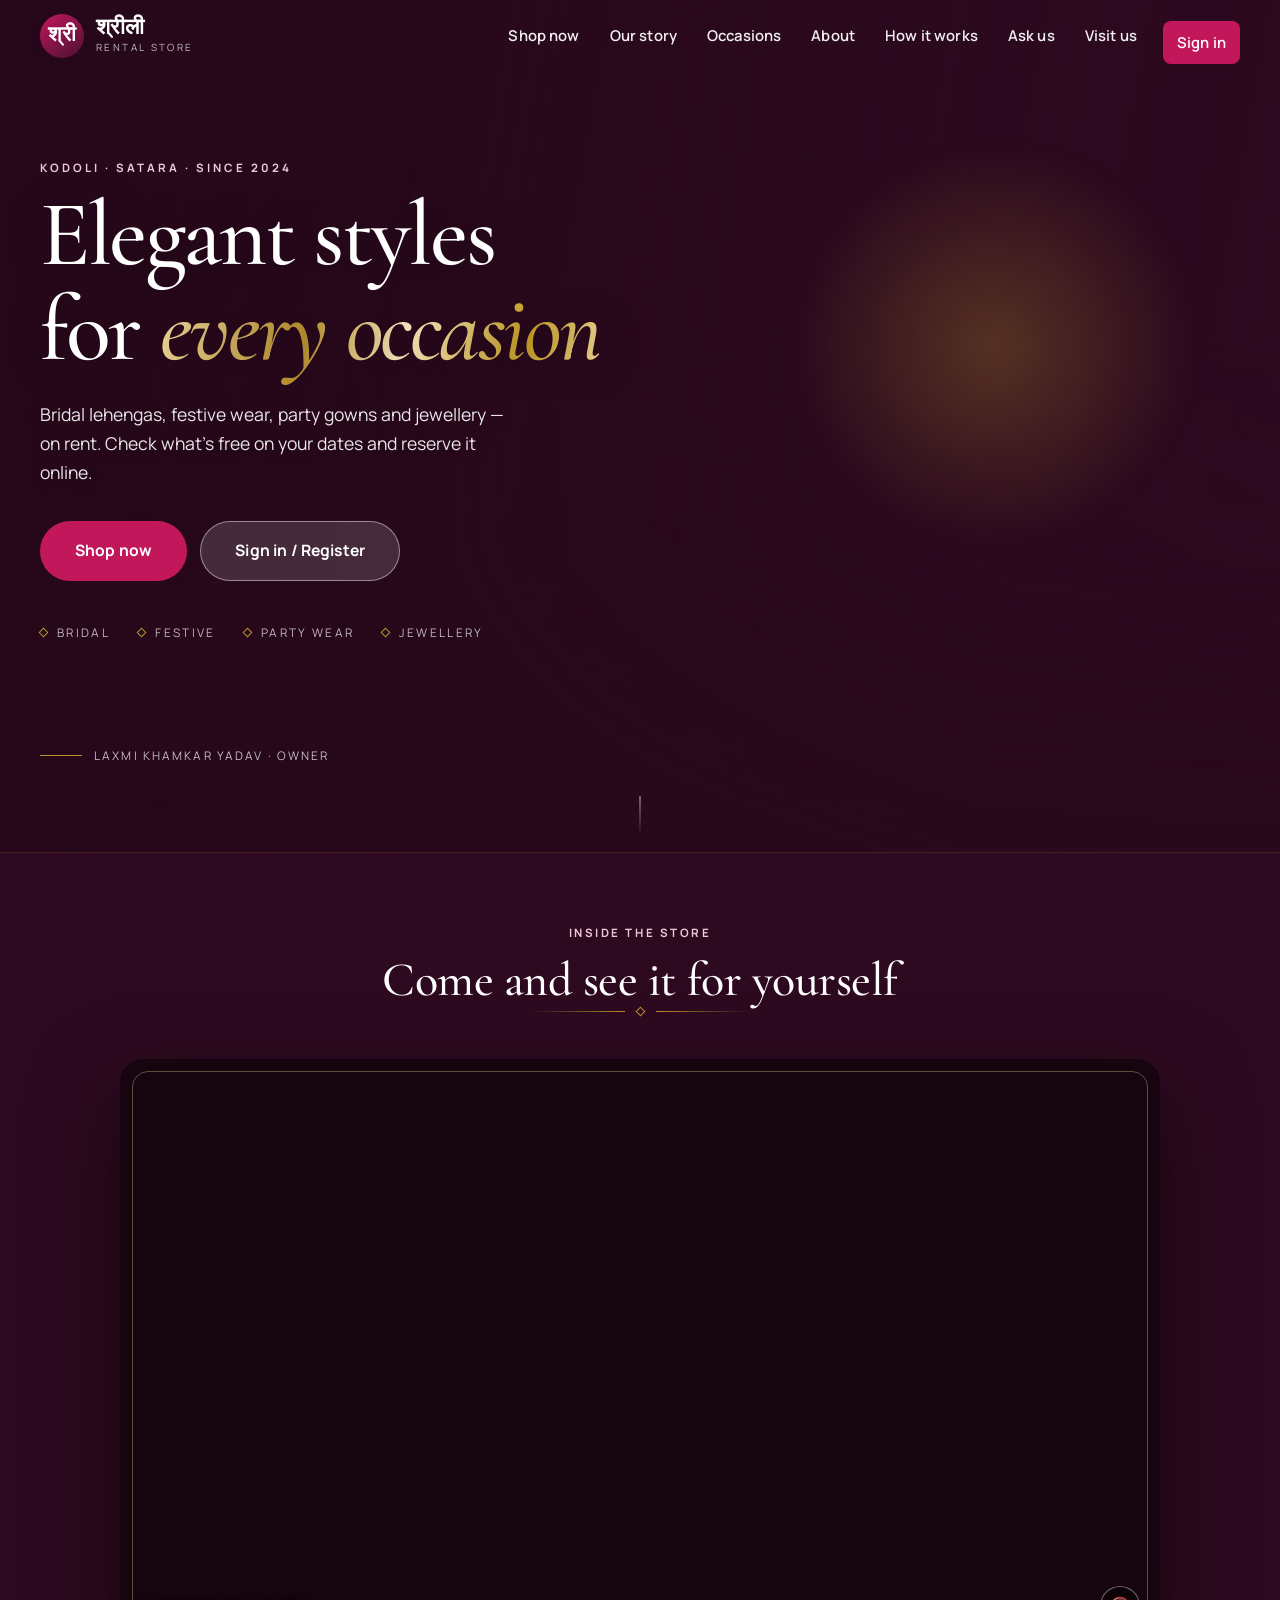
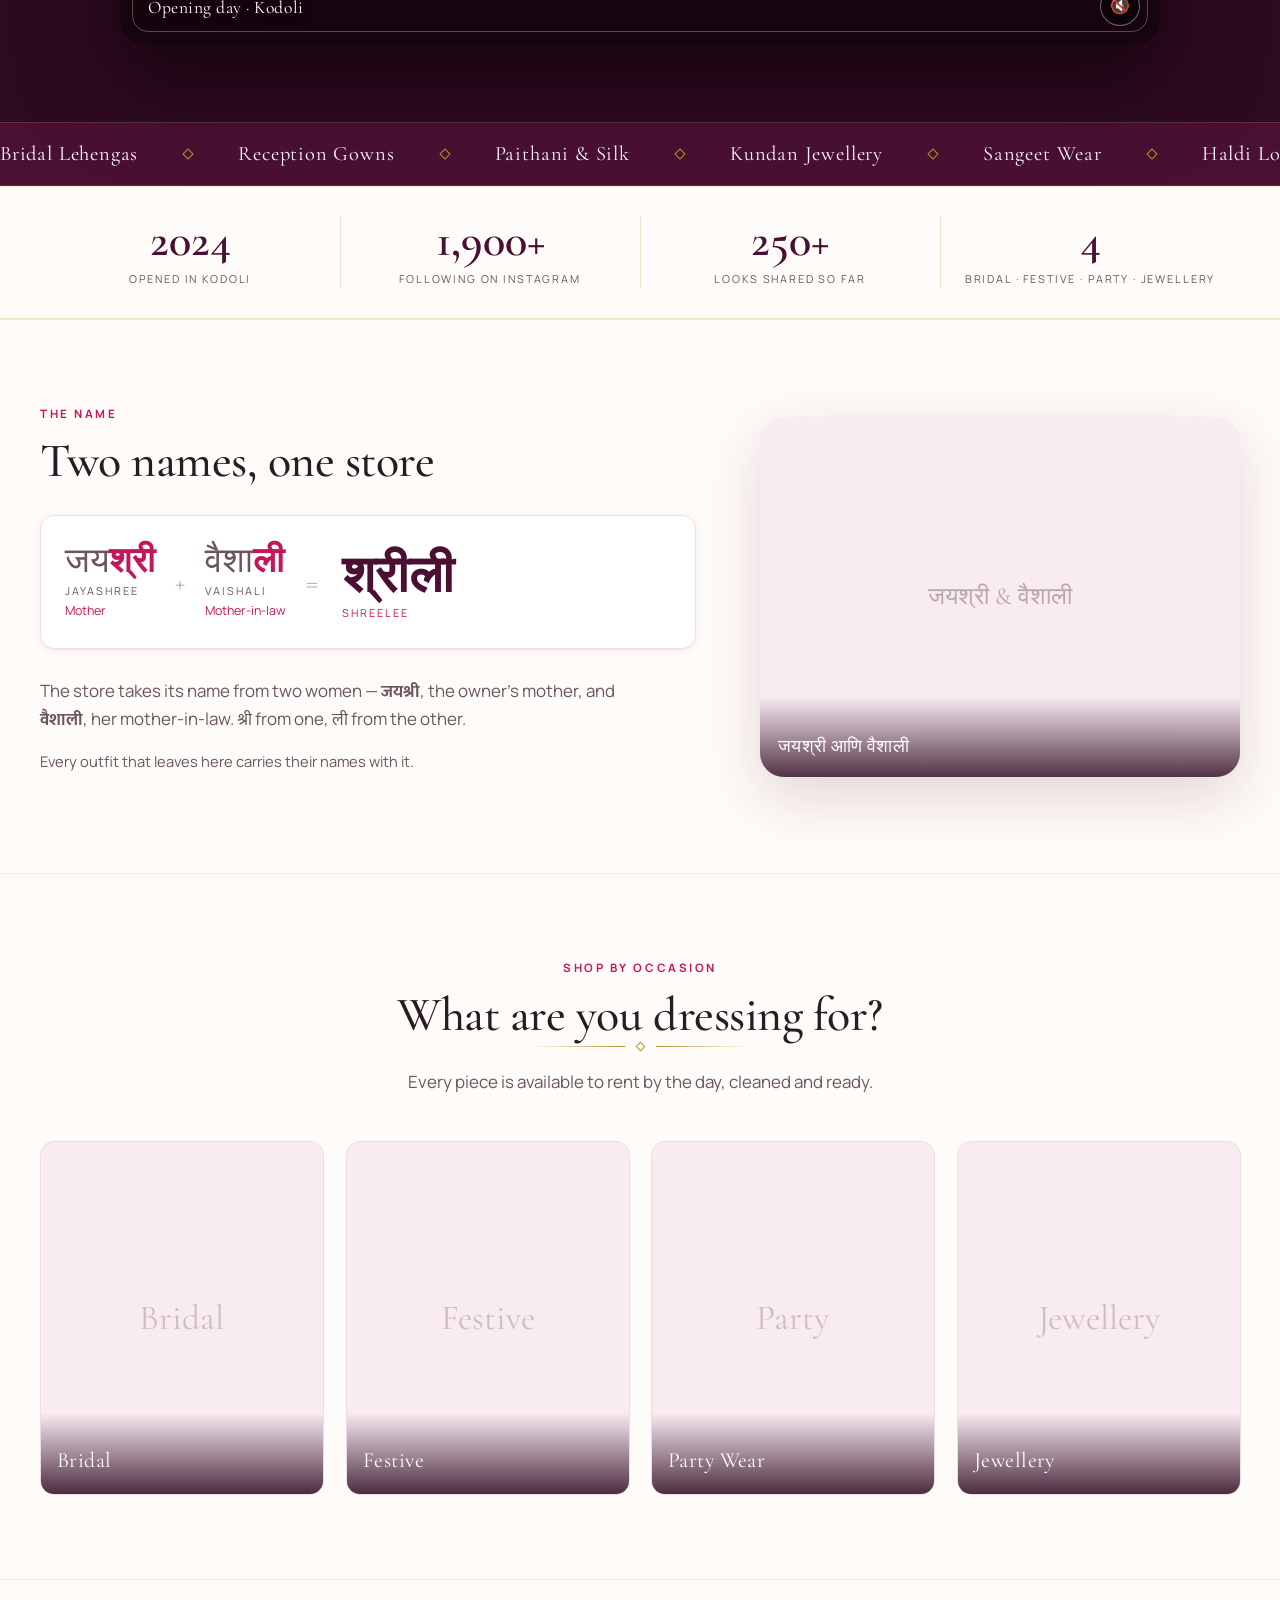
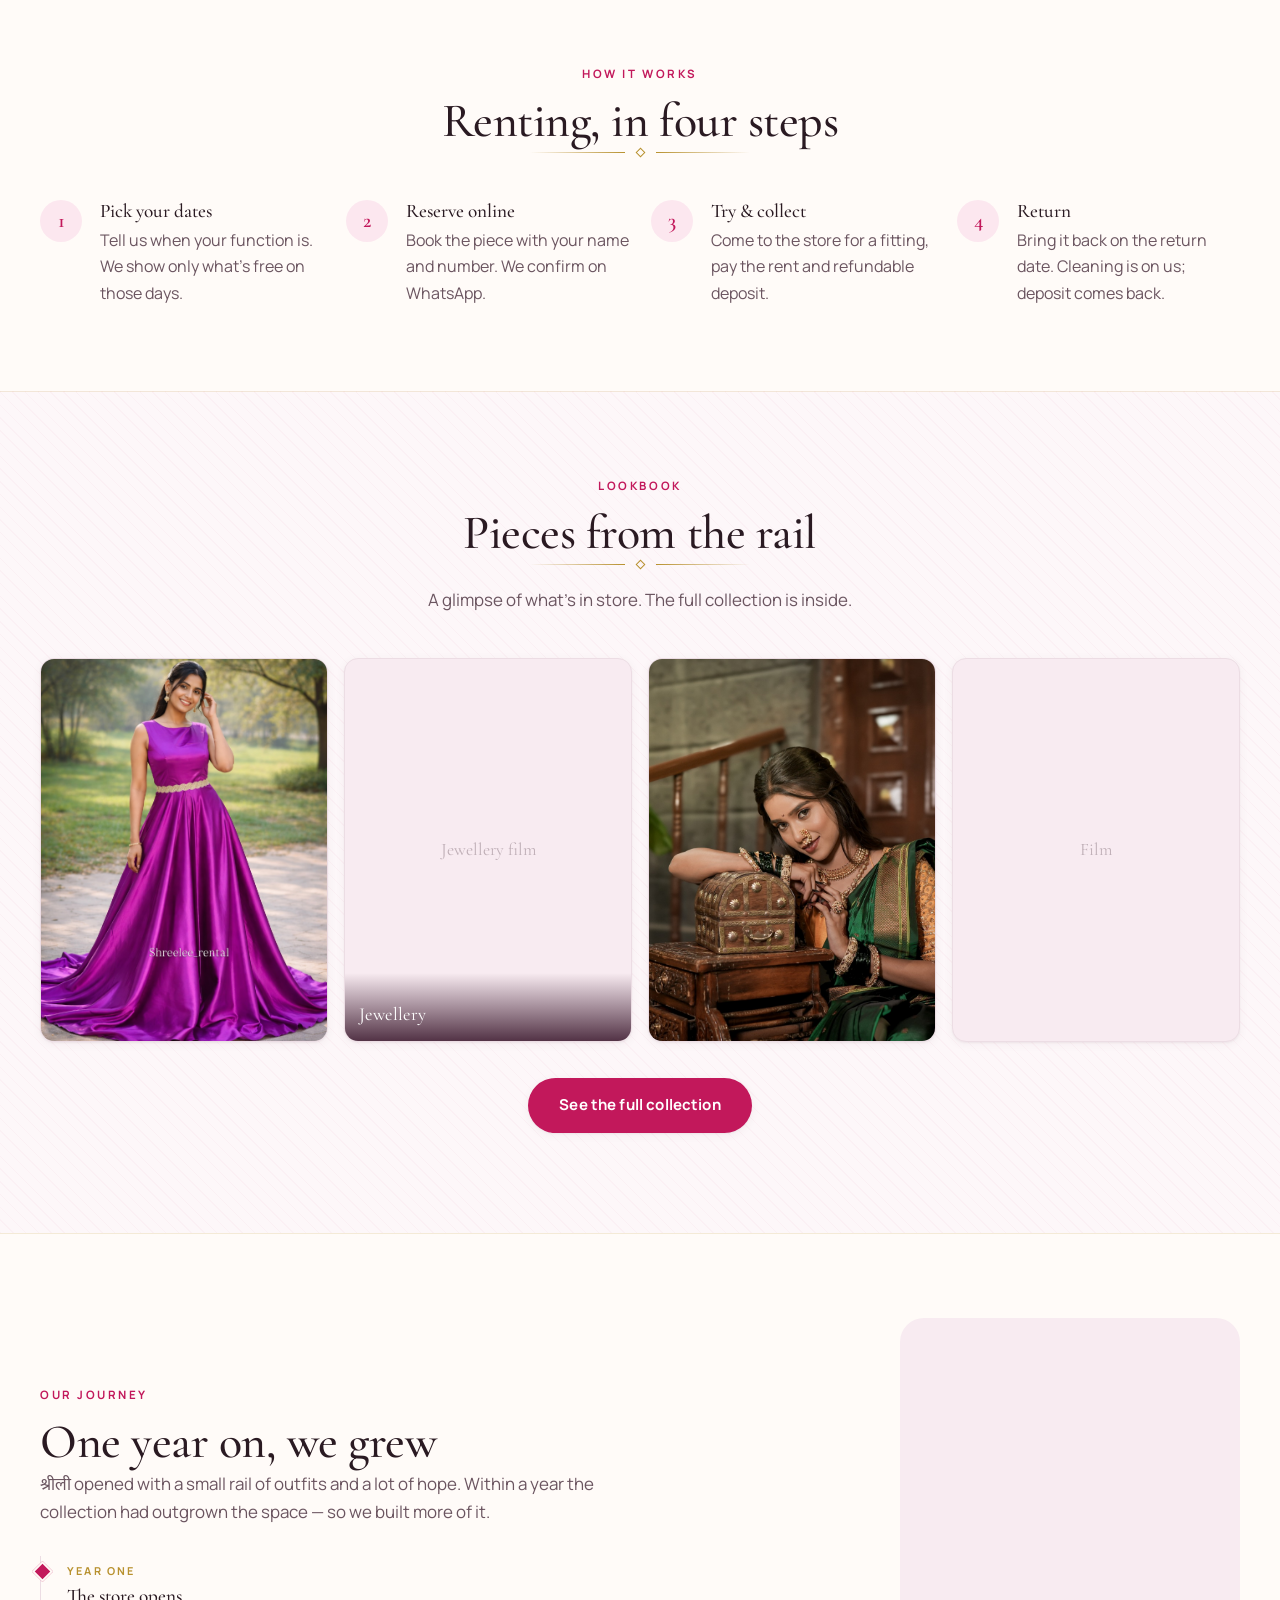
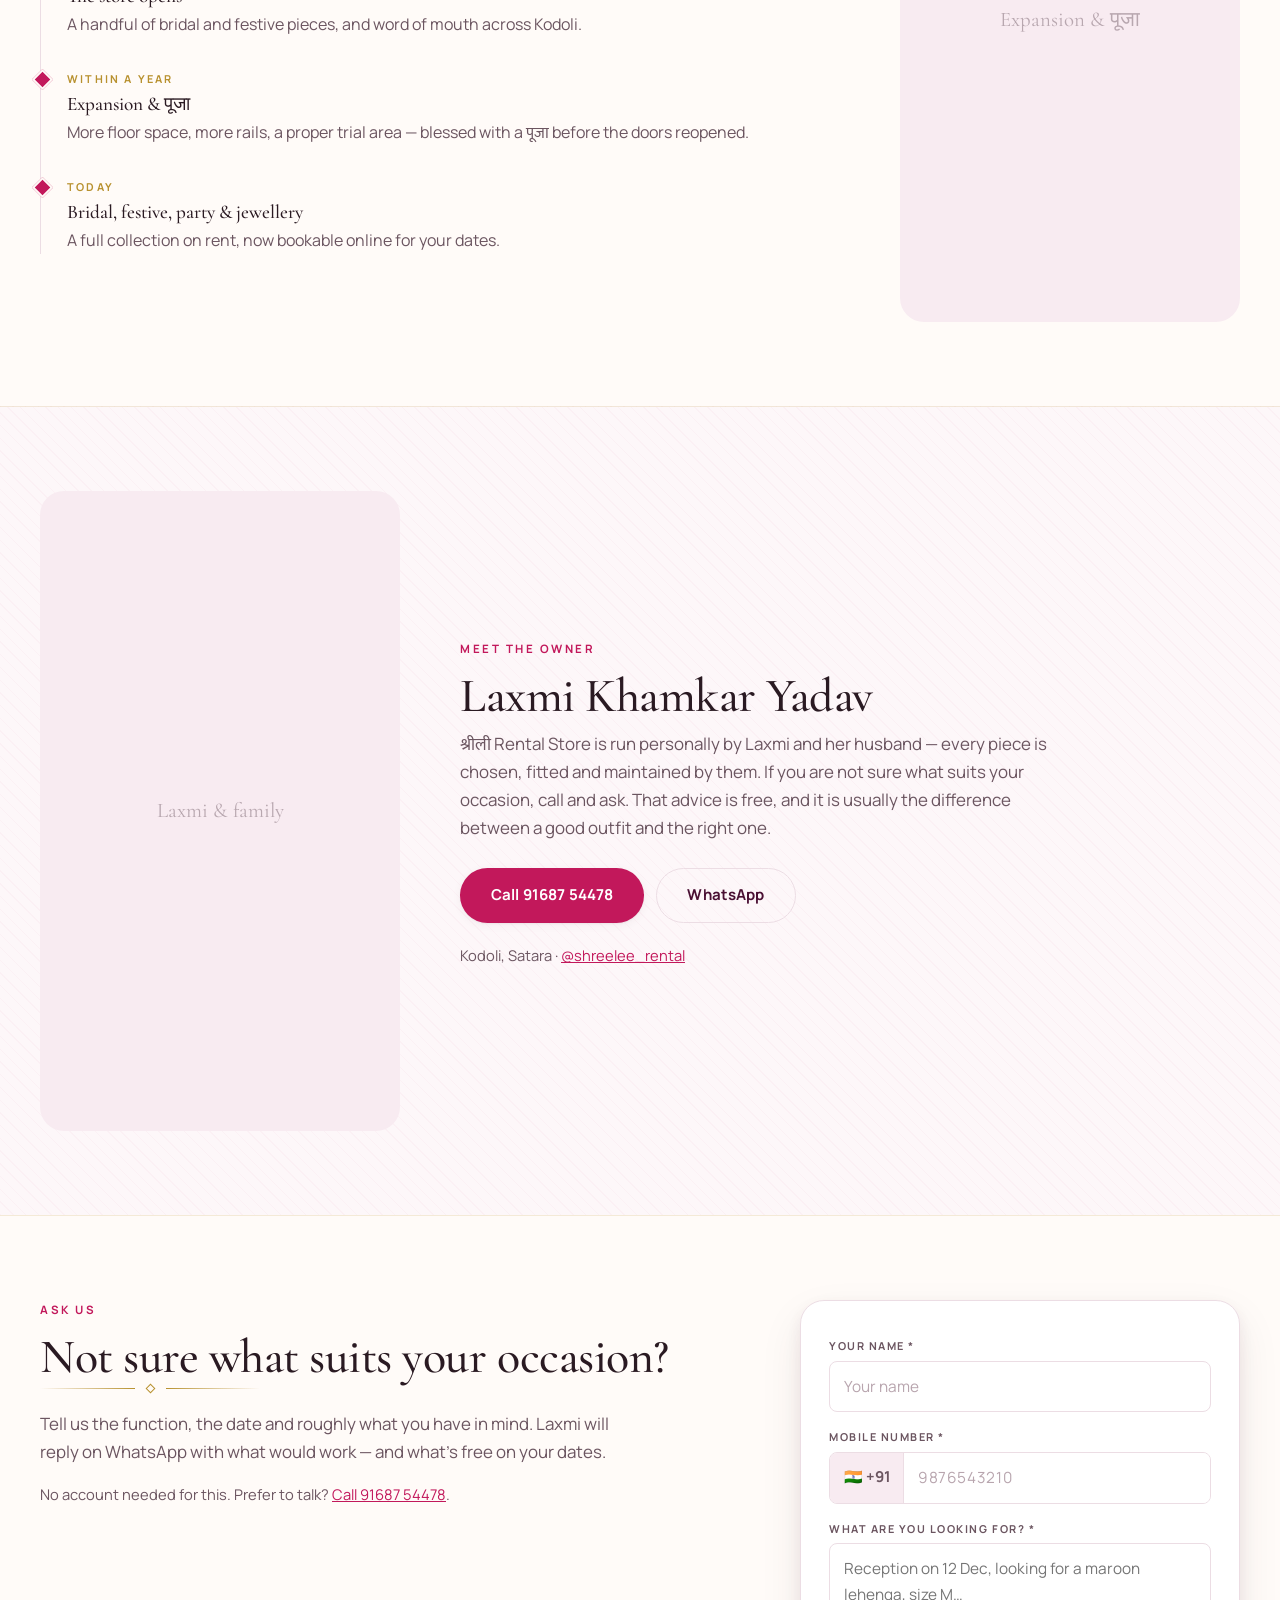
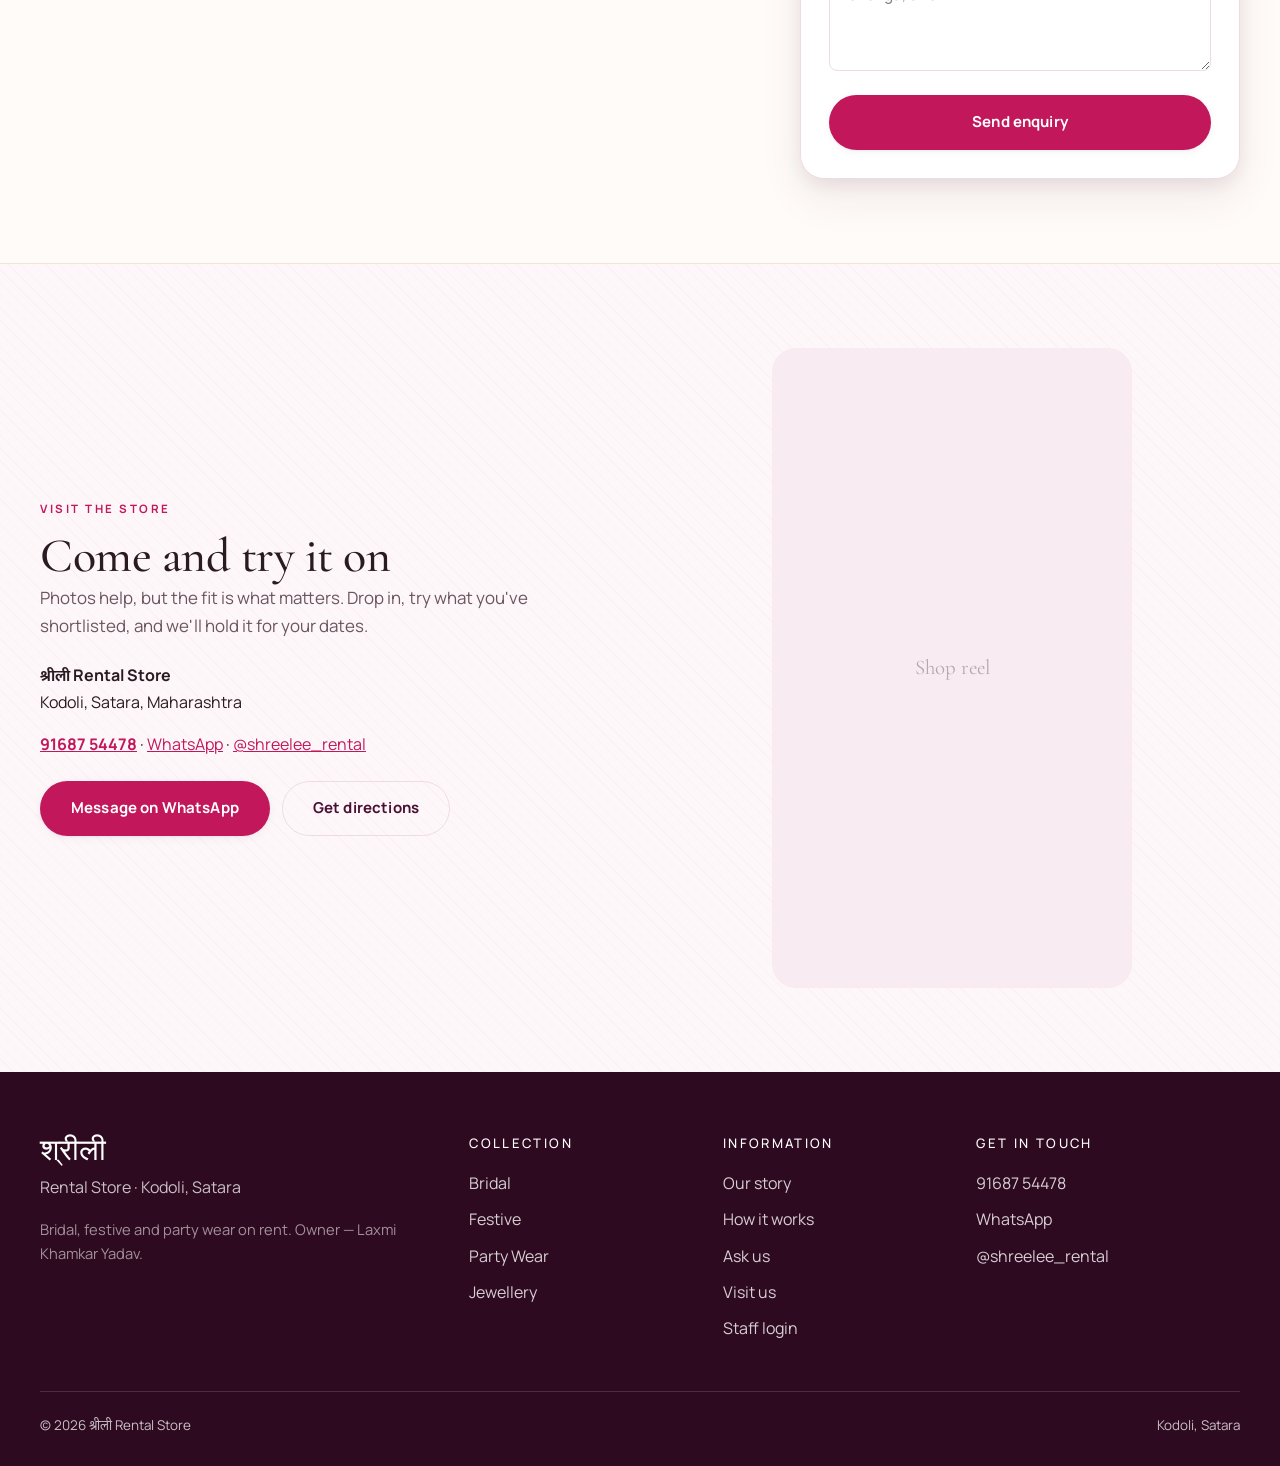
==== docs/index.html @ 736f4a03 "Add files via upload" ====
<!DOCTYPE html>
<html lang="en">
<head>
<meta charset="utf-8">
<meta name="viewport" content="width=device-width, initial-scale=1">
<title>श्रीली Rental Store — Bridal, Festive &amp; Party Wear on Rent | Kodoli, Satara</title>
<meta name="description" content="श्रीली Rental Store, Kodoli, Satara. Bridal lehengas, festive wear, party gowns and jewellery on rent. Check availability and book your dates online.">

<meta property="og:type" content="website">
<meta property="og:title" content="श्रीली Rental Store — Elegant styles for every occasion">
<meta property="og:description" content="Bridal · Festive · Party Wear on rent. Kodoli, Satara.">
<meta name="theme-color" content="#4a1033">

<link rel="preconnect" href="https://fonts.googleapis.com">
<link rel="preconnect" href="https://fonts.gstatic.com" crossorigin>
<link href="https://fonts.googleapis.com/css2?family=Cormorant+Garamond:ital,wght@0,400;0,500;0,600;1,400&family=Manrope:wght@400;500;600;700&family=Mukta:wght@400;600;700&display=swap" rel="stylesheet">
<link rel="stylesheet" href="assets/css/style.css">
<link rel="stylesheet" href="assets/css/shop.css">
</head>
<body>

<header class="site-header">
  <div class="wrap">
    <a class="brand" href="#top">
      <!-- Drop the logo at assets/img/logo.png and it replaces the lettermark -->
      <span class="mark" id="brandMark">
        <img src="assets/img/logo.png" alt="श्रीली Rental Store"
             style="width:100%;height:100%;object-fit:cover"
             onerror="this.remove();document.getElementById('brandMark').textContent='श्री';">
      </span>
      <span class="txt">
        <strong>श्रीली</strong>
        <span>Rental Store</span>
      </span>
    </a>
    <button class="nav-toggle" id="navToggle" aria-expanded="false" aria-controls="siteNav" aria-label="Menu">
      <span></span>
    </button>
    <nav class="site-nav" id="siteNav">
      <a href="collection.html">Shop now</a>
      <a href="#story">Our story</a>
      <a href="#occasions">Occasions</a>
      <a href="#owner">About</a>
      <a href="#how">How it works</a>
      <a href="#enquire">Ask us</a>
      <a href="#visit">Visit us</a>
      <a class="btn btn-primary btn-sm" href="account.html">Sign in</a>
    </nav>
  </div>
</header>

<!-- --------------------------------------------------------------- hero -->
<section class="hero" id="top">
  <!-- The owner's film, running behind the hero. Lightly softened so the
       type stays readable over it; the scrim does the rest. -->
  <div class="hero-wash" aria-hidden="true">
    <video autoplay muted loop playsinline preload="auto" onerror="this.remove()">
      <source src="assets/video/hero-owner.mp4" type="video/mp4">
    </video>
  </div>
  <div class="hero-scrim" aria-hidden="true"></div>
  <span class="hero-glow" aria-hidden="true"></span>

  <div class="wrap hero-grid">
    <div class="hero-content">
      <p class="eyebrow">Kodoli · Satara · Since 2024</p>
      <h1>Elegant styles<br>for <em class="foil">every occasion</em></h1>
      <p class="hero-lead">
        Bridal lehengas, festive wear, party gowns and jewellery — on rent.
        Check what's free on your dates and reserve it online.
      </p>
      <div class="hero-actions">
        <a class="btn btn-primary btn-lg" href="collection.html">Shop now</a>
        <a class="btn btn-light btn-lg" href="account.html">Sign in / Register</a>
      </div>

      <div class="hero-marks">
        <span>Bridal</span>
        <span>Festive</span>
        <span>Party Wear</span>
        <span>Jewellery</span>
      </div>
    </div>

    <!-- Credit line for the film running behind. -->
    <div class="hero-credit">
      <span class="hero-credit-line"></span>
      <span>Laxmi Khamkar Yadav &middot; Owner</span>
    </div>
  </div>

  <span class="hero-cue" aria-hidden="true"></span>
</section>

<!-- --------------------------------------------------------- store film -->
<section class="film">
  <div class="wrap">
    <div class="section-head center">
      <p class="eyebrow">Inside the store</p>
      <h2>Come and see it for yourself</h2>
      <div class="orn"><i></i></div>
    </div>
    <!-- Wide stage for vertical footage: a blurred copy fills the width, the
         sharp copy sits centred and uncropped. Both point at one file, so
         the browser downloads it once. -->
    <div class="stage" id="storeStage">
      <video class="stage-bg" autoplay muted loop playsinline preload="metadata"
             aria-hidden="true" onerror="this.remove()">
        <source src="assets/video/store.mp4" type="video/mp4">
      </video>
      <video class="stage-fg" id="storeVideo" autoplay muted loop playsinline
             preload="metadata" onerror="this.closest('.stage').classList.add('empty')">
        <source src="assets/video/store.mp4" type="video/mp4">
      </video>
      <span class="stage-ph">Store film</span>
      <button type="button" class="vid-sound" id="storeSound"
              aria-label="Turn sound on" title="Turn sound on">🔇</button>
      <figcaption class="stage-cap">Opening day · Kodoli</figcaption>
    </div>
  </div>
</section>

<div class="marquee" aria-hidden="true">
  <div class="marquee-track">
    <span>Bridal Lehengas</span><span>Reception Gowns</span><span>Paithani &amp; Silk</span>
    <span>Kundan Jewellery</span><span>Sangeet Wear</span><span>Haldi Looks</span>
    <span>Bridal Lehengas</span><span>Reception Gowns</span><span>Paithani &amp; Silk</span>
    <span>Kundan Jewellery</span><span>Sangeet Wear</span><span>Haldi Looks</span>
  </div>
</div>

<!-- -------------------------------------------------------------- band -->
<!-- Real figures only — these come from the store's own Instagram and history.
     Update them when they change; do not inflate them. -->
<section class="band">
  <div class="wrap band-grid">
    <div><b>2024</b><span>Opened in Kodoli</span></div>
    <div><b>1,900+</b><span>Following on Instagram</span></div>
    <div><b>250+</b><span>Looks shared so far</span></div>
    <div><b>4</b><span>Bridal · Festive · Party · Jewellery</span></div>
  </div>
</section>

<!-- ------------------------------------------------------------- story -->
<section id="story">
  <div class="wrap story-split">
    <div class="story-copy">
      <p class="eyebrow">The name</p>
      <h2>Two names, one store</h2>

      <!-- Only the names themselves stay in Marathi — the syllables each one
           contributes are what the whole section exists to show. -->
      <div class="namewheel" aria-label="Jayashree and Vaishali make Shreelee">
        <div class="nw-src">
          <span class="nw-full">जय<b>श्री</b></span>
          <span class="nw-en">Jayashree</span>
          <span class="nw-rel">Mother</span>
        </div>
        <span class="nw-plus" aria-hidden="true">+</span>
        <div class="nw-src">
          <span class="nw-full">वैशा<b>ली</b></span>
          <span class="nw-en">Vaishali</span>
          <span class="nw-rel">Mother-in-law</span>
        </div>
        <span class="nw-eq" aria-hidden="true">=</span>
        <div class="nw-out">
          <span class="nw-name">श्रीली</span>
          <span class="nw-en">Shreelee</span>
        </div>
      </div>

      <p class="lead" style="margin-top:28px">
        The store takes its name from two women — <strong>जयश्री</strong>, the
        owner's mother, and <strong>वैशाली</strong>, her mother-in-law. श्री from
        one, ली from the other.
      </p>
      <p class="muted">
        Every outfit that leaves here carries their names with it.
      </p>
    </div>

    <!-- TODO: save the mehendi photograph as assets/img/story.jpg -->
    <figure class="story-shot">
      <img src="assets/img/story.jpg" alt="Jayashree and Vaishali, whose names the store carries"
           onerror="this.closest('.story-shot').classList.add('empty');this.remove()">
      <span class="ph">जयश्री &amp; वैशाली</span>
      <figcaption>जयश्री आणि वैशाली</figcaption>
    </figure>
  </div>
</section>

<!-- ---------------------------------------------------------- occasions -->
<section id="occasions">
  <div class="wrap">
    <div class="section-head center">
      <p class="eyebrow">Shop by occasion</p>
      <h2>What are you dressing for?</h2>
      <div class="orn"><i></i></div>
      <p class="lead">Every piece is available to rent by the day, cleaned and ready.</p>
    </div>

    <div class="grid cols-4">
      <a class="occasion" href="collection.html?cat=bridal">
        <img src="assets/img/cat-bridal.jpg" alt="" onerror="this.remove()">
        <span class="ph">Bridal</span>
        <figcaption>Bridal</figcaption>
      </a>
      <a class="occasion" href="collection.html?cat=festive">
        <img src="assets/img/cat-festive.jpg" alt="" onerror="this.remove()">
        <span class="ph">Festive</span>
        <figcaption>Festive</figcaption>
      </a>
      <a class="occasion" href="collection.html?cat=party">
        <img src="assets/img/cat-party.jpg" alt="" onerror="this.remove()">
        <span class="ph">Party</span>
        <figcaption>Party Wear</figcaption>
      </a>
      <a class="occasion" href="collection.html?cat=jewellery">
        <img src="assets/img/cat-jewellery.jpg" alt="" onerror="this.remove()">
        <span class="ph">Jewellery</span>
        <figcaption>Jewellery</figcaption>
      </a>
    </div>
  </div>
</section>

<!-- --------------------------------------------------------------- how -->
<section id="how">
  <div class="wrap">
    <div class="section-head center">
      <p class="eyebrow">How it works</p>
      <h2>Renting, in four steps</h2>
      <div class="orn"><i></i></div>
    </div>

    <div class="grid cols-4 steps">
      <div class="step">
        <h3>Pick your dates</h3>
        <p>Tell us when your function is. We show only what's free on those days.</p>
      </div>
      <div class="step">
        <h3>Reserve online</h3>
        <p>Book the piece with your name and number. We confirm on WhatsApp.</p>
      </div>
      <div class="step">
        <h3>Try &amp; collect</h3>
        <p>Come to the store for a fitting, pay the rent and refundable deposit.</p>
      </div>
      <div class="step">
        <h3>Return</h3>
        <p>Bring it back on the return date. Cleaning is on us; deposit comes back.</p>
      </div>
    </div>
  </div>
</section>

<!-- ---------------------------------------------------------- lookbook -->
<section class="tint" id="lookbook">
  <div class="wrap">
    <div class="section-head center">
      <p class="eyebrow">Lookbook</p>
      <h2>Pieces from the rail</h2>
      <div class="orn"><i></i></div>
      <p class="lead">A glimpse of what's in store. The full collection is inside.</p>
    </div>

    <!-- Mixed grid: two stills and two films. Shapes are declared per tile
         so nothing is cropped into a sliver. -->
    <div class="look-grid">
      <figure class="look tall">
        <img src="assets/img/shot-1.jpg" alt="A piece from the collection" loading="lazy"
             onerror="this.closest('.look').classList.add('empty');this.remove()">
        <span class="ph">Photo</span>
      </figure>

      <figure class="look tall" data-video="assets/video/jewellery.mp4">
        <span class="ph">Jewellery film</span>
        <figcaption>Jewellery</figcaption>
      </figure>

      <figure class="look wide">
        <img src="assets/img/shot-2.jpg" alt="Inside the store" loading="lazy"
             onerror="this.closest('.look').classList.add('empty');this.remove()">
        <span class="ph">Photo</span>
      </figure>

      <figure class="look tall" data-video="assets/video/clip-b.mp4">
        <span class="ph">Film</span>
      </figure>
    </div>

    <p class="center" style="margin-top:36px">
      <a class="btn btn-primary" href="collection.html">See the full collection</a>
    </p>
  </div>
</section>

<!-- ----------------------------------------------------------- journey -->
<section id="journey">
  <div class="wrap journey-split">
    <div>
      <p class="eyebrow">Our journey</p>
      <h2>One year on, we grew</h2>
      <p class="lead">
        श्रीली opened with a small rail of outfits and a lot of hope. Within a
        year the collection had outgrown the space — so we built more of it.
      </p>

      <ul class="milestones">
        <li>
          <!-- TODO: put the real opening month here -->
          <span class="ms-when">Year one</span>
          <h3>The store opens</h3>
          <p>A handful of bridal and festive pieces, and word of mouth across Kodoli.</p>
        </li>
        <li>
          <span class="ms-when">Within a year</span>
          <h3>Expansion &amp; पूजा</h3>
          <p>
            More floor space, more rails, a proper trial area — blessed with a
            पूजा before the doors reopened.
          </p>
        </li>
        <li>
          <span class="ms-when">Today</span>
          <h3>Bridal, festive, party &amp; jewellery</h3>
          <p>A full collection on rent, now bookable online for your dates.</p>
        </li>
      </ul>
    </div>

    <!-- The expansion film. Heaviest clip on the site, so it loads only
         when someone scrolls this far. -->
    <div class="vid-slot" data-video="assets/video/expansion.mp4">
      <span class="ph">Expansion &amp; पूजा</span>
    </div>
  </div>
</section>

<!-- ------------------------------------------------------------- owner -->
<section class="tint" id="owner">
  <div class="wrap owner-split">
    <!-- The owners' film. assets/img/owner.jpg is used as its poster frame,
         so her portrait is what shows while the video loads. -->
    <div class="vid-slot" data-video="assets/video/owners.mp4"
         data-poster="assets/img/owner.jpg">
      <span class="ph">Laxmi &amp; family</span>
    </div>

    <div class="owner-copy">
      <p class="eyebrow">Meet the owner</p>
      <h2>Laxmi Khamkar Yadav</h2>
      <p class="lead">
        श्रीली Rental Store is run personally by Laxmi and her husband — every
        piece is chosen, fitted and maintained by them. If you are not sure what
        suits your occasion, call and ask. That advice is free, and it is
        usually the difference between a good outfit and the right one.
      </p>
      <div class="owner-contact">
        <a class="btn btn-primary" href="tel:+919168754478">Call 91687 54478</a>
        <a class="btn btn-ghost" href="https://wa.me/919168754478">WhatsApp</a>
      </div>
      <p class="muted" style="margin-top:20px">
        Kodoli, Satara · <a href="https://www.instagram.com/shreelee_rental/"
        target="_blank" rel="noopener">@shreelee_rental</a>
      </p>
    </div>
  </div>
</section>

<!-- ----------------------------------------------------------- enquiry -->
<section id="enquire">
  <div class="wrap enquire-split">
    <div>
      <p class="eyebrow">Ask us</p>
      <h2>Not sure what suits your occasion?</h2>
      <div class="orn" style="margin-left:0"><i></i></div>
      <p class="lead">
        Tell us the function, the date and roughly what you have in mind.
        Laxmi will reply on WhatsApp with what would work — and what's free
        on your dates.
      </p>
      <p class="muted">
        No account needed for this. Prefer to talk?
        <a href="tel:+919168754478">Call 91687 54478</a>.
      </p>
    </div>

    <form class="enquire-box" id="enquireForm">
      <div class="field">
        <label for="eqName">Your name *</label>
        <input id="eqName" type="text" autocomplete="name" placeholder="Your name" required>
      </div>

      <div class="field">
        <label for="eqPhone">Mobile number *</label>
        <div class="phone-field">
          <span class="cc">🇮🇳 +91</span>
          <input id="eqPhone" type="tel" inputmode="numeric" autocomplete="tel-national"
                 maxlength="10" placeholder="9876543210" required>
        </div>
      </div>

      <div class="field">
        <label for="eqMsg">What are you looking for? *</label>
        <textarea id="eqMsg" rows="4" required
          placeholder="Reception on 12 Dec, looking for a maroon lehenga, size M…"></textarea>
      </div>

      <button class="btn btn-primary btn-block" id="eqBtn" type="submit">Send enquiry</button>
      <div class="msg" id="eqMsgBox"></div>
    </form>
  </div>
</section>

<!-- ------------------------------------------------------------- visit -->
<section class="tint" id="visit">
  <div class="wrap grid cols-2" style="align-items:center;gap:48px">
    <div>
      <p class="eyebrow">Visit the store</p>
      <h2>Come and try it on</h2>
      <p class="lead">
        Photos help, but the fit is what matters. Drop in, try what you've shortlisted,
        and we'll hold it for your dates.
      </p>
      <p style="margin-top:22px">
        <strong>श्रीली Rental Store</strong><br>
        Kodoli, Satara, Maharashtra<br>
        <!-- TODO: full address line -->
      </p>
      <p>
        <a href="tel:+919168754478"><strong>91687 54478</strong></a> ·
        <a href="https://wa.me/919168754478">WhatsApp</a> ·
        <a href="https://www.instagram.com/shreelee_rental/" target="_blank" rel="noopener">@shreelee_rental</a>
      </p>
      <div style="display:flex;gap:12px;flex-wrap:wrap;margin-top:24px">
        <a class="btn btn-primary" href="https://wa.me/919168754478">Message on WhatsApp</a>
        <a class="btn btn-ghost" href="https://maps.app.goo.gl/j7tXfrdaB9cCsQw49" target="_blank" rel="noopener">Get directions</a>
      </div>
    </div>
    <!-- The shop reel. Vertical footage in a vertical frame — no cropping. -->
    <div class="vid-slot" data-video="assets/video/shop-reel.mp4">
      <span class="ph">Shop reel</span>
    </div>
  </div>
</section>

<footer class="site-footer">
  <div class="wrap">
    <div class="foot-grid">
      <div>
        <div class="foot-brand">श्रीली</div>
        <p style="margin-top:8px">Rental Store · Kodoli, Satara</p>
        <p class="muted" style="color:rgba(255,255,255,.55)">
          Bridal, festive and party wear on rent. Owner — Laxmi Khamkar Yadav.
        </p>
      </div>
      <div>
        <h3>Collection</h3>
        <a href="collection.html?cat=bridal">Bridal</a>
        <a href="collection.html?cat=festive">Festive</a>
        <a href="collection.html?cat=party">Party Wear</a>
        <a href="collection.html?cat=jewellery">Jewellery</a>
      </div>
      <div>
        <h3>Information</h3>
        <a href="#story">Our story</a>
        <a href="#how">How it works</a>
        <a href="#enquire">Ask us</a>
      <a href="#visit">Visit us</a>
        <a href="admin.html">Staff login</a>
      </div>
      <div>
        <h3>Get in touch</h3>
        <a href="tel:+919168754478">91687 54478</a>
        <a href="https://wa.me/919168754478">WhatsApp</a>
        <a href="https://www.instagram.com/shreelee_rental/" target="_blank" rel="noopener">@shreelee_rental</a>
      </div>
    </div>
    <div class="foot-bottom">
      <span>© <span id="year"></span> श्रीली Rental Store</span>
      <span>Kodoli, Satara</span>
    </div>
  </div>
</footer>

<script src="assets/js/config.js"></script>
<script src="assets/js/site.js"></script>
<script src="assets/js/inline-video.js"></script>
<script src="assets/js/reveal.js"></script>
<script src="assets/js/enquire.js"></script>
</body>
</html>
---- docs/assets/css/style.css ----
/* =========================================================================
   श्रीली Rental Store — design system
   Boutique rental: soft blush ground, deep plum type, rose accents.
   Mobile first; every breakpoint is min-width.
   ========================================================================= */

:root {
  --rose:        #c2185b;
  --rose-dark:   #9c134a;
  --rose-soft:   #fce7ef;
  --plum:        #4a1033;
  --plum-deep:   #2e0a20;
  --gold:        #b8912f;
  --blush:       #fdf7f9;
  --blush-2:     #f8ebf1;
  --cream:       #fffbf8;
  --ink:         #2a1a22;
  --ink-2:       #6b5560;
  --line:        #ecdde4;
  --white:       #ffffff;
  --ok:          #1a6b41;
  --busy:        #b3261e;

  --shadow-sm: 0 1px 2px rgba(74,16,51,.05), 0 2px 10px rgba(74,16,51,.05);
  --shadow-md: 0 6px 18px rgba(74,16,51,.08), 0 18px 44px rgba(74,16,51,.08);
  --shadow-lg: 0 20px 60px rgba(74,16,51,.16);

  --r-sm: 8px;
  --r-md: 14px;
  --r-lg: 24px;

  --wrap: 1240px;
  --header-h: 72px;

  --sans: "Manrope", "Mukta", "Segoe UI", system-ui, sans-serif;
  --display: "Cormorant Garamond", "Tiro Devanagari Marathi", Georgia, serif;
}

* { box-sizing: border-box; }
html { scroll-behavior: smooth; scroll-padding-top: calc(var(--header-h) + 12px); }
html, body { overflow-x: hidden; }

body {
  margin: 0;
  background: var(--cream);
  color: var(--ink);
  font-family: var(--sans);
  font-size: 16px;
  line-height: 1.65;
  -webkit-font-smoothing: antialiased;
  -webkit-text-size-adjust: 100%;
}

img { max-width: 100%; display: block; }
a { color: var(--rose); }

.wrap { width: 100%; max-width: var(--wrap); margin: 0 auto; padding: 0 20px; }

h1, h2, h3 { font-family: var(--display); font-weight: 500; line-height: 1.15; margin: 0; }
h1 { font-size: clamp(2.4rem, 6vw, 4.6rem); letter-spacing: -.02em; }
h2 { font-size: clamp(1.9rem, 4vw, 3rem); letter-spacing: -.01em; }
h3 { font-size: 1.2rem; }
p  { margin: 0 0 1rem; }

.eyebrow {
  font-size: .72rem; font-weight: 700; letter-spacing: .22em;
  text-transform: uppercase; color: var(--rose); margin-bottom: .7rem;
}
.lead { font-size: 1.06rem; color: var(--ink-2); max-width: 60ch; }
.muted { color: var(--ink-2); font-size: .92rem; }
.center { text-align: center; }
.center .lead { margin-inline: auto; }
.hide { display: none !important; }

/* ---------------------------------------------------------------- header */

.site-header {
  position: fixed; top: 0; left: 0; right: 0; z-index: 60;
  height: var(--header-h);
  background: transparent; border-bottom: 1px solid transparent;
  transition: background .28s ease, border-color .28s ease, box-shadow .28s ease;
}
.site-header.scrolled {
  background: rgba(255,251,248,.94); backdrop-filter: blur(12px);
  border-bottom-color: var(--line);
  box-shadow: 0 1px 14px rgba(74,16,51,.05);
}
.site-header .wrap { height: 100%; display: flex; align-items: center; gap: 16px; }

.brand { display: flex; align-items: center; gap: 12px; text-decoration: none; color: inherit; margin-right: auto; }
.brand .mark {
  width: 44px; height: 44px; flex: none; border-radius: 50%;
  background: linear-gradient(145deg, var(--rose), var(--plum));
  color: #fff; display: grid; place-items: center;
  font-family: var(--display); font-size: 1.3rem; font-weight: 600;
  box-shadow: var(--shadow-sm); overflow: hidden;
}
.brand .txt strong {
  display: block; font-family: var(--display); font-size: 1.35rem;
  line-height: 1.05; letter-spacing: .01em;
}
.brand .txt span {
  display: block; font-size: .62rem; letter-spacing: .24em;
  text-transform: uppercase; color: var(--ink-2);
}
.site-header:not(.scrolled) .brand .txt strong { color: #fff; }
.site-header:not(.scrolled) .brand .txt span { color: rgba(255,255,255,.72); }

.nav-toggle {
  display: grid; place-items: center; width: 42px; height: 42px;
  background: none; border: 1px solid var(--line); border-radius: var(--r-sm);
  cursor: pointer; color: var(--ink);
}
.site-header:not(.scrolled) .nav-toggle { color: #fff; border-color: rgba(255,255,255,.4); }
.nav-toggle span { display: block; width: 18px; height: 2px; background: currentColor; position: relative; }
.nav-toggle span::before, .nav-toggle span::after {
  content: ""; position: absolute; left: 0; width: 18px; height: 2px; background: currentColor;
  transition: transform .2s ease, top .2s ease;
}
.nav-toggle span::before { top: -6px; }
.nav-toggle span::after  { top: 6px; }
.nav-toggle[aria-expanded="true"] span { background: transparent; }
.nav-toggle[aria-expanded="true"] span::before { top: 0; transform: rotate(45deg); }
.nav-toggle[aria-expanded="true"] span::after  { top: 0; transform: rotate(-45deg); }

.site-nav {
  position: fixed; inset: var(--header-h) 0 auto 0;
  background: var(--cream); border-bottom: 1px solid var(--line);
  padding: 10px 20px 22px; display: none; box-shadow: var(--shadow-md);
}
.site-nav.open { display: block; }
.site-nav a {
  display: block; padding: 13px 4px; text-decoration: none;
  color: var(--ink); font-weight: 600; border-bottom: 1px solid var(--line);
}
.site-nav a:last-of-type { border-bottom: 0; }
.site-nav .btn { margin-top: 14px; text-align: center; }

@media (min-width: 960px) {
  .nav-toggle { display: none; }
  .site-nav {
    position: static; display: flex; align-items: center; gap: 2px;
    background: none; border: 0; padding: 0; box-shadow: none;
  }
  .site-nav a {
    border: 0; padding: 9px 14px; border-radius: var(--r-sm);
    font-size: .93rem; font-weight: 600; letter-spacing: .01em;
  }
  .site-header:not(.scrolled) .site-nav a { color: rgba(255,255,255,.94); }
  .site-header:not(.scrolled) .site-nav a:hover { background: rgba(255,255,255,.14); }
  .site-header.scrolled .site-nav a:hover { background: var(--blush-2); }
  .site-nav .btn { margin-left: 10px; }
  .site-header:not(.scrolled) .site-nav a.btn { color: #fff; }
}

/* --------------------------------------------------------------- buttons */

.btn {
  display: inline-block; padding: 14px 30px; border-radius: 999px;
  font: inherit; font-weight: 700; font-size: .94rem; letter-spacing: .01em;
  text-decoration: none; cursor: pointer; border: 1px solid transparent;
  transition: transform .15s ease, box-shadow .15s ease, background .15s ease;
}
.btn:active { transform: translateY(1px); }
.btn-primary { background: var(--rose); color: #fff; box-shadow: var(--shadow-sm); }
.btn-primary:hover { background: var(--rose-dark); box-shadow: var(--shadow-md); }
.btn-ghost { background: transparent; color: var(--plum); border-color: var(--line); }
.btn-ghost:hover { background: var(--blush-2); }
.btn-light { background: rgba(255,255,255,.14); color: #fff; border-color: rgba(255,255,255,.45); }
.btn-light:hover { background: rgba(255,255,255,.24); }
.btn-sm { padding: 9px 18px; font-size: .84rem; }
.btn-block { display: block; width: 100%; text-align: center; }
.btn:disabled { opacity: .5; cursor: default; }

/* ------------------------------------------------------------------ hero */

.hero {
  position: relative; overflow: hidden; color: #fff;
  padding: calc(var(--header-h) + 70px) 0 70px;
  background: var(--plum-deep);
}
@media (min-width: 900px) {
  .hero { padding: calc(var(--header-h) + 86px) 0 86px; min-height: 92vh;
          display: flex; align-items: center; }
}

/* Ambient wash. The clip is only 720px wide, so at full-bleed it would be
   upscaled and visibly soft — blurring it hard turns that into an asset:
   it reads as colour and movement, never as a blurry video. */
.hero-wash { position: absolute; inset: -4%; z-index: 0; }
/* Light blur only. Enough to soften the 720p upscaling, not so much that
   the footage stops reading as footage — the first version was invisible. */
.hero-wash video {
  width: 100%; height: 100%; object-fit: cover; object-position: center 30%;
  filter: blur(6px) saturate(1.15) brightness(.95);
  transform: scale(1.08);
}
/* Deep on the left where the words are, much clearer on the right so the
   film is genuinely visible rather than a flat colour. */
.hero-scrim {
  position: absolute; inset: 0; z-index: 1; pointer-events: none;
  background:
    linear-gradient(100deg, rgba(38,8,26,.92) 0%, rgba(38,8,26,.78) 30%,
                    rgba(38,8,26,.42) 56%, rgba(38,8,26,.14) 78%,
                    rgba(38,8,26,.06) 100%),
    linear-gradient(to top, rgba(38,8,26,.62) 0%, rgba(38,8,26,.12) 34%, transparent 60%);
}
/* A soft gold bloom behind the frame. */
.hero-glow {
  position: absolute; z-index: 1; right: 6%; top: 16%;
  width: 420px; height: 420px; border-radius: 50%; pointer-events: none;
  background: radial-gradient(circle, rgba(184,145,47,.30), transparent 68%);
  filter: blur(10px);
}

.hero-grid { position: relative; z-index: 2; display: grid; gap: 46px; align-items: center; }
@media (min-width: 900px) {
  .hero-grid { grid-template-columns: minmax(0, 760px); gap: 66px; }
}

.hero .eyebrow { color: #f0c8d8; letter-spacing: .26em; }
.hero h1 {
  color: #fff; font-size: clamp(2.8rem, 7.4vw, 5.8rem);
  line-height: 1.02; letter-spacing: -.025em;
  text-shadow: 0 4px 40px rgba(0,0,0,.4);
}
.hero h1 em { font-style: italic; }

/* Gold foil lettering — a gradient clipped to the glyphs. */
.foil {
  background: linear-gradient(103deg, #f6dfa4 0%, #b8912f 34%, #ffeec2 56%, #c9a227 82%, #f3d999 100%);
  -webkit-background-clip: text; background-clip: text;
  -webkit-text-fill-color: transparent; color: transparent;
}

.hero-lead {
  color: rgba(255,255,255,.9); max-width: 44ch; font-size: 1.1rem;
  margin-top: 1.4rem; text-shadow: 0 1px 18px rgba(0,0,0,.45);
}
.hero-actions { display: flex; flex-wrap: wrap; gap: 13px; margin-top: 34px; }
.btn-lg { padding: 16px 34px; font-size: .98rem; }

.hero-marks {
  display: flex; flex-wrap: wrap; gap: 12px 28px; margin-top: 42px;
  font-size: .74rem; letter-spacing: .2em; text-transform: uppercase;
  color: rgba(255,255,255,.7);
}
.hero-marks span { display: flex; align-items: center; gap: 10px; }
.hero-marks span::before {
  content: ""; width: 5px; height: 5px; transform: rotate(45deg);
  border: 1px solid var(--gold); display: block;
}

/* The framed film ------------------------------------------------------ */

/* Sized by height so the portrait never runs past the fold on a laptop. */
.hero-frame {
  position: relative; margin: 0; justify-self: center;
  width: 100%; max-width: 400px; aspect-ratio: 3 / 4;
  border-radius: 26px; overflow: hidden;
  box-shadow: 0 30px 90px rgba(0,0,0,.5), 0 0 0 1px rgba(255,255,255,.10);
  background: var(--plum);
}
@media (min-width: 900px) {
  /* A slight tilt and lift — a portrait on display, not a pasted-in photo. */
  .hero-frame {
    transform: rotate(-1.6deg) translateY(-8px);
    height: min(66vh, 560px); width: auto; aspect-ratio: 3 / 4; max-width: none;
  }
}
.hero-frame img, .hero-frame video {
  width: 100%; height: 100%; object-fit: cover; object-position: center 18%; display: block;
}
.hero-frame .ph {
  position: absolute; inset: 0; display: none; place-items: center; text-align: center;
  color: rgba(255,255,255,.6); font-family: var(--display); font-size: 1.2rem;
}
.hero-frame .ph small { font-family: var(--sans); font-size: .66rem; letter-spacing: .12em; }
.hero-frame.empty .ph { display: grid; }
/* Inner gold hairline, drawn over the footage. */
.hero-frame::before {
  content: ""; position: absolute; inset: 11px; border-radius: 18px; z-index: 2;
  border: 1px solid rgba(246,223,164,.42); pointer-events: none;
}
.hero-frame::after {
  content: ""; position: absolute; inset: auto 0 0 0; height: 34%; z-index: 1;
  background: linear-gradient(transparent, rgba(24,4,16,.72)); pointer-events: none;
}
.hero-frame figcaption {
  position: absolute; left: 22px; bottom: 20px; z-index: 3;
  font-family: var(--display); font-size: 1.06rem; color: #fff;
  letter-spacing: .04em; text-shadow: 0 1px 10px rgba(0,0,0,.6);
}

.hero-cue {
  position: absolute; left: 50%; bottom: 16px; z-index: 3;
  width: 1px; height: 40px; transform: translateX(-50%);
  background: linear-gradient(rgba(255,255,255,.75), transparent);
}
@media (max-width: 900px) { .hero-cue { display: none; } }
/* -------------------------------------------------------------- sections */

section { padding: 84px 0; }
section.tint { background: var(--blush); }
.section-head { margin-bottom: 44px; }

.grid { display: grid; gap: 22px; }
@media (min-width: 640px) { .cols-2 { grid-template-columns: repeat(2, 1fr); } }
@media (min-width: 900px) { .cols-3 { grid-template-columns: repeat(3, 1fr); } }
@media (min-width: 900px) { .cols-4 { grid-template-columns: repeat(4, 1fr); } }

/* ------------------------------------------------------------ item cards */

.catalog { display: grid; gap: 22px; grid-template-columns: repeat(2, 1fr); }
@media (min-width: 720px)  { .catalog { grid-template-columns: repeat(3, 1fr); } }
@media (min-width: 1040px) { .catalog { grid-template-columns: repeat(4, 1fr); } }

.item {
  position: relative; background: var(--white); border: 1px solid var(--line);
  border-radius: var(--r-md); overflow: hidden; text-decoration: none; color: inherit;
  display: flex; flex-direction: column;
  transition: transform .18s ease, box-shadow .18s ease, border-color .18s ease;
}
.item:hover { transform: translateY(-3px); box-shadow: var(--shadow-md); border-color: var(--rose-soft); }

.item-shot { position: relative; aspect-ratio: 3 / 4; background: var(--blush-2); overflow: hidden; }
.item-shot img { width: 100%; height: 100%; object-fit: cover; transition: transform .5s ease; }
.item:hover .item-shot img { transform: scale(1.04); }
.item-shot .ph {
  position: absolute; inset: 0; display: grid; place-items: center;
  color: var(--ink-2); font-family: var(--display); font-size: 2rem; opacity: .35;
}

.item-body { padding: 14px 15px 16px; display: flex; flex-direction: column; gap: 3px; flex: 1; }
.item-cat {
  font-size: .66rem; letter-spacing: .18em; text-transform: uppercase; color: var(--ink-2);
}
.item-name { font-family: var(--display); font-size: 1.22rem; line-height: 1.2; }
.item-price { margin-top: auto; padding-top: 8px; font-weight: 700; color: var(--plum); }
.item-price small { font-weight: 500; color: var(--ink-2); font-size: .78rem; }

/* availability pill */
.pill {
  position: absolute; top: 10px; left: 10px; z-index: 2;
  font-size: .68rem; font-weight: 700; letter-spacing: .06em;
  padding: 5px 11px; border-radius: 999px; backdrop-filter: blur(6px);
}
.pill.free { background: rgba(26,107,65,.92); color: #fff; }
.pill.busy { background: rgba(179,38,30,.92); color: #fff; }
.pill.soon { background: rgba(184,145,47,.94); color: #fff; }

.item.is-busy .item-shot img { filter: grayscale(.55) brightness(.94); }

/* ----------------------------------------------------------- how it works */

.steps { counter-reset: step; }
.step { position: relative; padding-left: 60px; }
.step::before {
  counter-increment: step; content: counter(step);
  position: absolute; left: 0; top: 0;
  width: 42px; height: 42px; border-radius: 50%;
  background: var(--rose-soft); color: var(--rose);
  display: grid; place-items: center;
  font-family: var(--display); font-size: 1.3rem; font-weight: 600;
}
.step h3 { margin-bottom: 5px; }
.step p { color: var(--ink-2); margin: 0; }

/* -------------------------------------------------------------- occasions */

.occasion {
  position: relative; border-radius: var(--r-md); overflow: hidden;
  aspect-ratio: 4 / 5; display: block; text-decoration: none;
  background: var(--blush-2); border: 1px solid var(--line);
}
.occasion img { width: 100%; height: 100%; object-fit: cover; transition: transform .5s ease; }
.occasion:hover img { transform: scale(1.05); }
.occasion figcaption {
  position: absolute; inset: auto 0 0 0; padding: 30px 16px 16px; color: #fff;
  background: linear-gradient(transparent, rgba(46,10,32,.85));
  font-family: var(--display); font-size: 1.35rem;
}
.occasion .ph {
  position: absolute; inset: 0; display: grid; place-items: center;
  font-family: var(--display); font-size: 2.2rem; color: var(--ink-2); opacity: .3;
}

/* ----------------------------------------------------------------- story */

.story-split { display: grid; gap: 38px; align-items: center; }
@media (min-width: 900px) {
  .story-split { grid-template-columns: 1fr minmax(300px, 480px); gap: 64px; }
}

.story-shot {
  position: relative; margin: 0; border-radius: var(--r-lg); overflow: hidden;
  background: var(--blush-2); box-shadow: var(--shadow-lg); aspect-ratio: 4 / 3;
}
.story-shot img { width: 100%; height: 100%; object-fit: cover; }
.story-shot .ph {
  position: absolute; inset: 0; display: none; place-items: center;
  font-family: var(--display); font-size: 1.5rem; color: var(--ink-2); opacity: .45;
}
.story-shot.empty .ph { display: grid; }
.story-shot figcaption {
  position: absolute; inset: auto 0 0 0; padding: 34px 18px 16px; color: #fff;
  background: linear-gradient(transparent, rgba(46,10,32,.82));
  font-family: var(--display); font-size: 1.15rem; letter-spacing: .02em;
}

/* The name being assembled. The two contributed syllables are the only
   things in rose, so the eye picks them out without any explanation. */
.namewheel {
  display: flex; align-items: flex-end; flex-wrap: wrap; gap: 14px 20px;
  margin-top: 26px; padding: 26px 24px;
  background: var(--white); border: 1px solid var(--line);
  border-radius: var(--r-md); box-shadow: var(--shadow-sm);
}
.nw-src, .nw-out { display: flex; flex-direction: column; gap: 1px; }
.nw-full {
  font-family: var(--display); font-size: clamp(1.6rem, 4vw, 2.2rem);
  line-height: 1.1; color: var(--ink-2);
}
.nw-full b { color: var(--rose); font-weight: 600; }
.nw-en {
  font-size: .68rem; letter-spacing: .18em; text-transform: uppercase; color: var(--ink-2);
}
.nw-rel { font-size: .78rem; color: var(--rose); }
.nw-plus, .nw-eq {
  font-family: var(--display); font-size: 1.6rem; color: var(--ink-2);
  align-self: center; opacity: .5;
}
.nw-out { padding-left: 4px; }
.nw-name {
  font-family: var(--display); font-size: clamp(2.2rem, 6vw, 3.2rem);
  line-height: 1; color: var(--plum); font-weight: 600;
}
.nw-out .nw-en { color: var(--rose); }

/* ----------------------------------------------------------------- owner */

.owner-split { display: grid; gap: 34px; align-items: center; }
@media (min-width: 860px) {
  .owner-split { grid-template-columns: minmax(260px, 360px) 1fr; gap: 60px; }
}

.owner-shot {
  position: relative; aspect-ratio: 3 / 4; border-radius: var(--r-lg);
  overflow: hidden; background: var(--blush-2); box-shadow: var(--shadow-lg);
  justify-self: center; width: 100%; max-width: 380px;
}
.owner-shot img { width: 100%; height: 100%; object-fit: cover; object-position: center 20%; }
.owner-shot .ph {
  position: absolute; inset: 0; display: none; place-items: center;
  color: var(--ink-2); font-family: var(--display); font-size: 1.4rem; opacity: .45;
}
.owner-shot.empty .ph { display: grid; }

/* A thin gold rule echoing the boutique feel, drawn not loaded. */
.owner-shot::after {
  content: ""; position: absolute; inset: 12px; border-radius: calc(var(--r-lg) - 6px);
  border: 1px solid rgba(255,255,255,.45); pointer-events: none;
}

.owner-copy h2 { margin-bottom: 6px; }
.owner-contact { display: flex; flex-wrap: wrap; gap: 12px; margin-top: 26px; }

/* ---------------------------------------------------------------- footer */

.site-footer { background: var(--plum-deep); color: rgba(255,255,255,.74); padding: 64px 0 30px; }
.site-footer h3 { color: #fff; font-family: var(--sans); font-size: .82rem;
  letter-spacing: .18em; text-transform: uppercase; margin-bottom: 14px; }
.site-footer a { color: rgba(255,255,255,.8); text-decoration: none; display: block; padding: 5px 0; }
.site-footer a:hover { color: #fff; }
.foot-grid { display: grid; gap: 34px; }
@media (min-width: 800px) { .foot-grid { grid-template-columns: 1.8fr 1fr 1fr 1.2fr; } }
.foot-brand { font-family: var(--display); font-size: 1.9rem; color: #fff; line-height: 1; }
.foot-bottom {
  margin-top: 44px; padding-top: 22px; border-top: 1px solid rgba(255,255,255,.14);
  font-size: .84rem; display: flex; flex-wrap: wrap; gap: 10px; justify-content: space-between;
}

/* --------------------------------------------------------------- utility */

.tape {
  background: var(--plum); color: #fff; padding: 11px 0;
  font-size: .78rem; letter-spacing: .14em; text-transform: uppercase; text-align: center;
}
.tape a { color: #f3c9d9; }

/* ==========================================================================
   Motion, ornament and texture — the things that separate "clean" from
   "boutique". Everything here is progressive: with JS off, .anim is never
   added and the page simply renders.
   ========================================================================== */

/* --------------------------------------------------------- scroll reveal */

.anim .rv {
  opacity: 0; transform: translateY(26px);
  transition: opacity .7s cubic-bezier(.22,.61,.36,1) var(--rv-delay, 0ms),
              transform .7s cubic-bezier(.22,.61,.36,1) var(--rv-delay, 0ms);
  will-change: opacity, transform;
}
.anim .rv.in { opacity: 1; transform: none; }

/* ------------------------------------------------------- hero entrance */

.anim .hero-in > * {
  opacity: 0; transform: translateY(30px);
  transition: opacity .9s cubic-bezier(.22,.61,.36,1),
              transform .9s cubic-bezier(.22,.61,.36,1);
}
.anim .hero-in.go > *            { opacity: 1; transform: none; }
.anim .hero-in > *:nth-child(1)  { transition-delay: .10s; }
.anim .hero-in > *:nth-child(2)  { transition-delay: .22s; }
.anim .hero-in > *:nth-child(3)  { transition-delay: .34s; }
.anim .hero-in > *:nth-child(4)  { transition-delay: .46s; }
.anim .hero-in > *:nth-child(5)  { transition-delay: .58s; }

.hero-wash { transition: transform .1s linear; will-change: transform; }

/* Slow ken-burns on the hero footage so a static frame never feels dead. */
@keyframes kenburns {
  0%   { transform: scale(1.04); }
  100% { transform: scale(1.13); }
}
.anim .hero-frame video { animation: kenburns 30s ease-in-out infinite alternate; }

/* ------------------------------------------------------------- ornament */

/* A drawn gold motif — a diamond between two hairlines. No image, so it
   costs nothing and stays crisp at any size. */
.orn {
  display: flex; align-items: center; justify-content: center; gap: 12px;
  margin: 0 auto 18px; max-width: 220px; color: var(--gold);
}
.orn::before, .orn::after {
  content: ""; flex: 1; height: 1px;
  background: linear-gradient(90deg, transparent, currentColor);
}
.orn::after { background: linear-gradient(270deg, transparent, currentColor); }
.orn i {
  width: 7px; height: 7px; transform: rotate(45deg);
  border: 1px solid currentColor; display: block;
}

/* Headline flourish: a hairline under section titles, left aligned. */
.section-head:not(.center) h2::after {
  content: ""; display: block; width: 64px; height: 2px; margin-top: 16px;
  background: linear-gradient(90deg, var(--rose), var(--gold));
}

/* ------------------------------------------------------------- texture */

/* Faint diagonal weave on tinted bands — reads as fabric, not as a flat fill. */
section.tint {
  position: relative;
  background-image:
    repeating-linear-gradient(45deg,
      rgba(194,24,91,.028) 0 1px, transparent 1px 9px);
  background-color: var(--blush);
}

/* Gold hairline between sections. */
section + section { border-top: 1px solid rgba(184,145,47,.16); }

/* ------------------------------------------------------------ store film */

.film { background: var(--plum-deep); color: #fff; padding: 70px 0 78px; }
.film .eyebrow { color: #f0c8d8; }
.film h2 { color: #fff; }
.film .orn { color: var(--gold); }

/* A wide cinema stage for vertical footage --------------------------------
   Stretching a 9:16 clip across a wide band would crop it to a letterbox
   sliver. Instead the stage is wide, a blurred copy fills it edge to edge,
   and the real clip sits centred at full height — nothing lost. */
.stage {
  position: relative; width: 100%; max-width: 1040px; margin: 0 auto;
  aspect-ratio: 16 / 9; min-height: 300px;
  border-radius: var(--r-lg); overflow: hidden;
  background: #16040f; box-shadow: 0 34px 90px rgba(0,0,0,.55);
}
@media (max-width: 760px) {
  /* On a phone the width is scarce, so let the clip breathe taller. */
  .stage { aspect-ratio: 4 / 5; }
}

.stage-bg {
  position: absolute; inset: -6%; width: 112%; height: 112%;
  object-fit: cover; filter: blur(34px) saturate(1.25) brightness(.55);
  pointer-events: none;
}
.stage-fg {
  position: absolute; inset: 0; margin: auto; z-index: 1;
  height: 100%; width: auto; max-width: 100%;
  object-fit: contain; display: block;
}
/* Gold hairline and a foot gradient for the caption. */
.stage::after {
  content: ""; position: absolute; inset: 12px; border-radius: 16px; z-index: 3;
  border: 1px solid rgba(246,223,164,.32); pointer-events: none;
}
.stage-cap {
  position: absolute; left: 28px; bottom: 22px; z-index: 4;
  font-family: var(--display); font-size: 1.1rem; color: #fff;
  letter-spacing: .03em; text-shadow: 0 1px 12px rgba(0,0,0,.7);
}
.stage .vid-sound { z-index: 4; right: 20px; bottom: 18px; }

.stage-ph {
  position: absolute; inset: 0; display: none; place-items: center; z-index: 2;
  font-family: var(--display); font-size: 1.4rem; color: rgba(255,255,255,.55);
}
.stage.empty .stage-ph { display: grid; }
.stage.empty .stage-fg, .stage.empty .stage-bg { display: none; }

/* ---------------------------------------------------------------- band */

.band {
  padding: 0; background: var(--cream);
  border-block: 1px solid rgba(184,145,47,.22);
}
.band-grid {
  display: grid; grid-template-columns: repeat(2, 1fr);
  text-align: center;
}
@media (min-width: 860px) { .band-grid { grid-template-columns: repeat(4, 1fr); } }

.band-grid div {
  padding: 30px 16px; position: relative;
}
/* Hairline separators, drawn only between cells. */
.band-grid div + div::before {
  content: ""; position: absolute; left: 0; top: 22%; bottom: 22%;
  width: 1px; background: rgba(184,145,47,.24);
}
@media (max-width: 859px) {
  .band-grid div:nth-child(odd)::before { display: none; }
  .band-grid div:nth-child(n+3) { border-top: 1px solid rgba(184,145,47,.18); }
}
.band-grid b {
  display: block; font-family: var(--display); font-weight: 600;
  font-size: clamp(2rem, 5vw, 2.9rem); line-height: 1; color: var(--plum);
}
.band-grid span {
  display: block; margin-top: 7px;
  font-size: .68rem; letter-spacing: .17em; text-transform: uppercase;
  color: var(--ink-2);
}

/* ------------------------------------------------------------- marquee */

.marquee {
  background: var(--plum); color: #fff; overflow: hidden;
  padding: 14px 0; border-block: 1px solid rgba(255,255,255,.12);
}
.marquee-track {
  display: flex; gap: 46px; width: max-content;
  animation: marquee 34s linear infinite;
}
.marquee:hover .marquee-track { animation-play-state: paused; }
.marquee span {
  font-family: var(--display); font-size: 1.28rem; letter-spacing: .04em;
  white-space: nowrap; display: flex; align-items: center; gap: 46px;
}
.marquee span::after {
  content: ""; width: 6px; height: 6px; transform: rotate(45deg);
  border: 1px solid var(--gold); display: block;
}
@keyframes marquee {
  from { transform: translateX(0); }
  to   { transform: translateX(-50%); }
}

/* ----------------------------------------------------- richer item cards */

.item-shot::after {
  content: ""; position: absolute; inset: 0; z-index: 1;
  background: linear-gradient(to top, rgba(46,10,32,.55), transparent 52%);
  opacity: 0; transition: opacity .35s ease;
}
.item:hover .item-shot::after { opacity: 1; }

.item-look {
  position: absolute; left: 0; right: 0; bottom: 14px; z-index: 2;
  text-align: center; color: #fff; font-size: .74rem; font-weight: 700;
  letter-spacing: .2em; text-transform: uppercase;
  opacity: 0; transform: translateY(10px);
  transition: opacity .35s ease, transform .35s ease;
}
.item:hover .item-look { opacity: 1; transform: none; }

.item { border-radius: var(--r-md); }
.item::after {
  content: ""; position: absolute; inset: 0; border-radius: inherit;
  border: 1px solid transparent; pointer-events: none;
  transition: border-color .3s ease;
}
.item:hover::after { border-color: rgba(184,145,47,.5); }

/* --------------------------------------------------------- occasion tiles */

.occasion figcaption {
  letter-spacing: .02em; transition: transform .35s ease;
}
.occasion:hover figcaption { transform: translateY(-4px); }
.occasion::after {
  content: ""; position: absolute; inset: 12px; border-radius: 8px;
  border: 1px solid rgba(255,255,255,.35); opacity: 0;
  transition: opacity .35s ease; pointer-events: none;
}
.occasion:hover::after { opacity: 1; }

/* ------------------------------------------------------------- journey */

.journey-split { display: grid; gap: 38px; align-items: center; }
@media (min-width: 900px) {
  .journey-split { grid-template-columns: 1fr minmax(260px, 340px); gap: 64px; }
}

.milestones { list-style: none; margin: 30px 0 0; padding: 0 0 0 26px;
  border-left: 1px solid var(--line); }
.milestones li { position: relative; padding-bottom: 26px; }
.milestones li:last-child { padding-bottom: 0; }
.milestones li::before {
  content: ""; position: absolute; left: -32px; top: 8px;
  width: 11px; height: 11px; transform: rotate(45deg);
  background: var(--rose); border: 2px solid var(--cream);
}
.ms-when {
  font-size: .68rem; letter-spacing: .2em; text-transform: uppercase;
  color: var(--gold); font-weight: 700;
}
.milestones h3 { margin: 3px 0 4px; }
.milestones p { color: var(--ink-2); margin: 0; }

/* --------------------------------------------------------- inline video */

/* Sized by height so a 9:16 clip never becomes absurdly tall in a wide
   column — the same trap the मंडळ site fell into. */
.vid-slot {
  position: relative; justify-self: center; width: 100%; max-width: 360px;
  aspect-ratio: 9 / 16; border-radius: var(--r-lg); overflow: hidden;
  background: var(--blush-2); display: grid; place-items: center;
}
.vid-slot .ph { font-family: var(--display); font-size: 1.3rem; color: var(--ink-2); opacity: .45; }
.vid-slot.is-video { background: none; display: block; }

.vid {
  position: relative; width: 100%; height: 100%;
  border-radius: var(--r-lg); overflow: hidden;
  background: #000; box-shadow: var(--shadow-lg);
}
.vid video { width: 100%; height: 100%; object-fit: cover; display: block; }

.vid-sound {
  position: absolute; right: 12px; bottom: 12px;
  width: 40px; height: 40px; border-radius: 50%; cursor: pointer;
  border: 1px solid rgba(255,255,255,.4); background: rgba(0,0,0,.45);
  color: #fff; font-size: 1rem; line-height: 1; padding: 0;
  display: grid; place-items: center; backdrop-filter: blur(4px);
}
.vid-sound:hover { background: rgba(0,0,0,.66); }
.vid-sound:focus-visible { outline: 2px solid var(--rose); outline-offset: 2px; }

/* ------------------------------------------------------ network activity */

#netBar {
  position: fixed; top: 0; left: 0; right: 0; height: 3px; z-index: 200;
  pointer-events: none; opacity: 0; transition: opacity .15s ease;
}
#netBar.on { opacity: 1; }
#netBar::after {
  content: ""; display: block; height: 100%; width: 34%;
  background: linear-gradient(90deg, transparent, var(--rose), var(--gold), transparent);
  animation: net-slide 1s linear infinite;
}
@keyframes net-slide {
  0%   { transform: translateX(-40%); }
  100% { transform: translateX(340%); }
}

.spin {
  display: inline-block; width: 16px; height: 16px; vertical-align: -3px;
  border: 2px solid var(--line); border-top-color: var(--rose);
  border-radius: 50%; animation: spin .7s linear infinite;
}
@keyframes spin { to { transform: rotate(360deg); } }

@media (prefers-reduced-motion: reduce) {
  #netBar::after, .spin { animation: none; }
  #netBar::after { width: 100%; }
  .hero-media video { display: none; }
}

/* ------------------------------------------------------------- lookbook */

/* Tiles declare their own shape. Portrait stays portrait, landscape spans
   two columns — nothing is squeezed into a frame it was not shot for. */
.look-grid {
  display: grid; gap: 16px;
  grid-template-columns: repeat(2, 1fr);
}
@media (min-width: 900px) { .look-grid { grid-template-columns: repeat(4, 1fr); } }

.look {
  position: relative; margin: 0; overflow: hidden;
  border-radius: var(--r-md); background: var(--blush-2);
  border: 1px solid var(--line); box-shadow: var(--shadow-sm);
}
.look.tall { aspect-ratio: 3 / 4; }
.look.wide { aspect-ratio: 4 / 3; grid-column: span 2; }
@media (min-width: 900px) { .look.wide { aspect-ratio: 3 / 4; grid-column: span 1; } }

.look img, .look video {
  width: 100%; height: 100%; object-fit: cover; display: block;
  transition: transform .6s ease;
}
.look:hover img, .look:hover video { transform: scale(1.05); }

.look .ph {
  position: absolute; inset: 0; display: grid; place-items: center;
  font-family: var(--display); font-size: 1.1rem; color: var(--ink-2); opacity: .4;
}
.look.is-video .ph, .look:not(.empty) img + .ph { display: none; }

.look figcaption {
  position: absolute; inset: auto 0 0 0; z-index: 2;
  padding: 26px 14px 12px; color: #fff;
  background: linear-gradient(transparent, rgba(46,10,32,.82));
  font-family: var(--display); font-size: 1.15rem;
}
/* A catalogue card whose cover is a film. */
.item-shot video { width: 100%; height: 100%; object-fit: cover; transition: transform .5s ease; }
.item:hover .item-shot video { transform: scale(1.04); }
.gallery-main video { width: 100%; height: 100%; object-fit: cover; }
.gallery-strip video {
  width: 66px; height: 86px; object-fit: cover; border-radius: 8px;
  cursor: pointer; border: 2px solid transparent; flex: none;
}
.gallery-strip video.on { border-color: var(--rose); }
/* Credit for the film behind the hero, in place of the old portrait frame. */
.hero-credit {
  display: flex; align-items: center; gap: 12px; margin-top: 38px;
  font-size: .74rem; letter-spacing: .18em; text-transform: uppercase;
  color: rgba(255,255,255,.72);
}
.hero-credit-line { width: 42px; height: 1px; background: var(--gold); display: block; }
---- docs/assets/css/shop.css ----
/* =========================================================================
   श्रीली — shopping pages
   account · collection · item · bag
   Loaded after style.css; reuses its tokens.
   ========================================================================= */

/* Inner pages have no hero, so the header needs a solid ground from the
   start and the content needs to clear it. */
body.shop { background: var(--blush); padding-top: var(--header-h); }
body.shop .site-header {
  background: rgba(255,251,248,.96); border-bottom-color: var(--line);
  backdrop-filter: blur(12px);
}
body.shop .site-header .brand .txt strong { color: var(--ink); }
body.shop .site-header .brand .txt span { color: var(--ink-2); }
@media (min-width: 960px) { body.shop .site-nav a { color: var(--ink); } }
body.shop .site-header .nav-toggle { color: var(--ink); border-color: var(--line); }

.page-head { padding: 40px 0 26px; }
.page-head h1 { font-size: clamp(2rem, 4.6vw, 3.1rem); }
.page-head .crumbs { font-size: .8rem; color: var(--ink-2); margin-bottom: 8px; }
.page-head .crumbs a { color: var(--ink-2); text-decoration: none; }
.page-head .crumbs a:hover { color: var(--rose); }

/* Bag counter in the header ------------------------------------------- */

.bag-count, #bagBadge {
  display: inline-grid; place-items: center; min-width: 20px; height: 20px;
  padding: 0 6px; margin-left: 5px; border-radius: 99px;
  background: var(--rose); color: #fff; font-size: .68rem; font-weight: 700;
}

/* ============================================================ form fields
   Shared by every shopping page. Without these, labels and inputs are
   inline by default and the whole form runs together on one line.
   ========================================================================= */

.field { margin-top: 16px; }
.field:first-of-type { margin-top: 8px; }

form label,
.field > label {
  display: block;
  font-size: .68rem; font-weight: 700; letter-spacing: .14em;
  text-transform: uppercase; color: var(--ink-2);
  margin: 0 0 6px;
}
form label .opt { text-transform: none; letter-spacing: 0; font-weight: 500; }

form input,
form select,
form textarea,
.field input,
.field select,
.field textarea {
  display: block; width: 100%;
  padding: 12px 14px; font: inherit; font-size: .96rem;
  color: var(--ink); background: var(--white);
  border: 1px solid var(--line); border-radius: var(--r-sm);
  transition: border-color .15s ease, box-shadow .15s ease;
}
form input::placeholder, .field input::placeholder { color: #b8a5ae; }

form input:focus, form select:focus, form textarea:focus,
.field input:focus, .field select:focus, .field textarea:focus {
  outline: none; border-color: var(--rose);
  box-shadow: 0 0 0 3px var(--rose-soft);
}
form input:disabled { background: var(--blush-2); color: var(--ink-2); }

/* Helper line under a field. */
.hint { font-size: .8rem; color: var(--ink-2); margin: 7px 0 0; line-height: 1.5; }

/* Phone with a fixed +91 ------------------------------------------------
   The country code is not an input. Letting people type it leads to
   +91, 0091, 091 and 91 all arriving for the same number. */
.phone-field {
  display: flex; align-items: stretch;
  border: 1px solid var(--line); border-radius: var(--r-sm);
  background: var(--white); overflow: hidden;
  transition: border-color .15s ease, box-shadow .15s ease;
}
.phone-field:focus-within { border-color: var(--rose); box-shadow: 0 0 0 3px var(--rose-soft); }
.phone-field .cc {
  display: flex; align-items: center; gap: 6px;
  padding: 12px 12px 12px 14px; white-space: nowrap;
  background: var(--blush-2); color: var(--ink-2);
  font-weight: 700; font-size: .94rem; border-right: 1px solid var(--line);
}
.phone-field input {
  border: 0 !important; border-radius: 0 !important;
  box-shadow: none !important; flex: 1; min-width: 0;
  letter-spacing: .04em;
}
.phone-field input:focus { box-shadow: none !important; }

/* Two fields side by side once there is room. */
.field-row { display: grid; gap: 0 14px; grid-template-columns: 1fr; }
@media (min-width: 520px) { .field-row { grid-template-columns: 1fr 1fr; } }

form .btn { margin-top: 24px; }

/* ==================================================== customer dashboard */

.acct-hero {
  background: linear-gradient(120deg, var(--plum) 0%, var(--plum-deep) 62%, #3d0c2a 100%);
  color: #fff; padding: 38px 0 34px;
}
.acct-hero-in { display: flex; align-items: center; gap: 18px; flex-wrap: wrap; }
.acct-hero h1 { color: #fff; font-size: clamp(1.7rem, 4vw, 2.5rem); line-height: 1.1; }
.acct-hero p { color: rgba(255,255,255,.78); margin: 4px 0 0; font-size: .92rem; }
.acct-id { margin-right: auto; }

.acct-avatar {
  width: 62px; height: 62px; flex: none; border-radius: 50%;
  background: rgba(255,255,255,.14); border: 1px solid rgba(255,255,255,.28);
  display: grid; place-items: center;
  font-family: var(--display); font-size: 1.5rem; font-weight: 600; color: #fff;
}

/* at-a-glance tiles ---------------------------------------------------- */

.acct-stats {
  display: grid; grid-template-columns: repeat(2, 1fr); gap: 1px;
  margin: -22px 0 26px; background: var(--line);
  border: 1px solid var(--line); border-radius: var(--r-md);
  overflow: hidden; box-shadow: var(--shadow-md); position: relative; z-index: 2;
}
@media (min-width: 760px) { .acct-stats { grid-template-columns: repeat(4, 1fr); } }

.acct-stat {
  background: var(--white); padding: 18px 16px; text-decoration: none; color: inherit;
  display: block; transition: background .15s ease;
}
a.acct-stat:hover { background: var(--rose-soft); }
.acct-stat .k {
  display: block; font-size: .64rem; letter-spacing: .16em; text-transform: uppercase;
  color: var(--ink-2); font-weight: 700;
}
.acct-stat .v {
  display: block; font-family: var(--display); font-size: 2rem; line-height: 1.1;
  color: var(--plum); margin-top: 2px;
}
.acct-stat .s { display: block; font-size: .76rem; color: var(--ink-2); }

/* tabs ------------------------------------------------------------------ */

.acct-tabs { display: flex; gap: 8px; overflow-x: auto; padding-bottom: 4px; margin-bottom: 20px; }
.acct-tabs button {
  flex: 0 0 auto; padding: 10px 20px; border-radius: 999px; cursor: pointer;
  border: 1px solid var(--line); background: var(--white); color: var(--ink-2);
  font: inherit; font-weight: 600; font-size: .9rem; white-space: nowrap;
}
.acct-tabs button.on { background: var(--plum); border-color: var(--plum); color: #fff; }

.acct-filter { display: flex; gap: 7px; overflow-x: auto; margin-bottom: 16px; padding-bottom: 4px; }
.acct-filter button {
  flex: 0 0 auto; padding: 7px 14px; border-radius: 999px; cursor: pointer;
  border: 1px solid var(--line); background: var(--white); color: var(--ink-2);
  font: inherit; font-size: .82rem; font-weight: 600; white-space: nowrap;
}
.acct-filter button.on { background: var(--rose-soft); border-color: var(--rose); color: var(--rose); }

.acct-card {
  background: var(--white); border: 1px solid var(--line);
  border-radius: var(--r-md); padding: 24px; box-shadow: var(--shadow-sm);
}
.detail-row {
  display: flex; justify-content: space-between; gap: 16px;
  padding: 12px 0; border-bottom: 1px solid var(--line);
}
.detail-row:last-of-type { border-bottom: 0; }
.detail-row span { color: var(--ink-2); font-size: .9rem; }

/* A booking card that says where it has got to. */
.hist {
  background: var(--white); border: 1px solid var(--line);
  border-left: 3px solid var(--line);
  border-radius: var(--r-md); padding: 16px; margin-bottom: 12px;
  display: grid; grid-template-columns: 68px 1fr auto; gap: 15px; align-items: center;
}
@media (max-width: 560px) {
  .hist { grid-template-columns: 56px 1fr; }
  .hist .hist-right { grid-column: 1 / -1; display: flex; justify-content: space-between;
    align-items: center; border-top: 1px solid var(--line); padding-top: 10px; }
}
.hist img, .hist .ph {
  width: 68px; height: 88px; object-fit: cover; border-radius: 8px; background: var(--blush-2);
}
.hist .ph { display: grid; place-items: center; font-family: var(--display); color: var(--ink-2); }
.hist h3 { font-size: 1.12rem; line-height: 1.25; }
.hist .ref { font-size: .72rem; letter-spacing: .1em; color: var(--ink-2); }
.hist .when { font-size: .86rem; color: var(--ink-2); margin-top: 3px; }
.hist .hist-right { text-align: right; }
.hist .amt { font-weight: 700; color: var(--plum); margin-top: 6px; display: block; }

/* The left edge carries the status colour, readable at a glance. */
.hist.REQUESTED { border-left-color: #e0a33a; }
.hist.CONFIRMED { border-left-color: #2a6fc4; }
.hist.PICKED_UP { border-left-color: #8b42c9; }
.hist.RETURNED  { border-left-color: var(--ok); }
.hist.CANCELLED, .hist.NO_SHOW { border-left-color: #b9adb3; opacity: .72; }

.hist-note {
  grid-column: 1 / -1; font-size: .82rem; color: var(--ink-2);
  background: var(--blush); border-radius: 8px; padding: 9px 12px; margin-top: 4px;
}

/* ------------------------------------------------------------------ auth */

.auth-shell { max-width: 460px; margin: 6vh auto 10vh; padding: 0 20px; }
.auth-box {
  background: var(--white); border: 1px solid var(--line);
  border-radius: var(--r-lg); padding: 32px 30px; box-shadow: var(--shadow-md);
}
@media (max-width: 460px) { .auth-box { padding: 24px 18px; } }

.auth-switch { display: flex; gap: 6px; background: var(--blush-2);
  padding: 5px; border-radius: 999px; margin-bottom: 22px; }
.auth-switch button {
  flex: 1; padding: 10px; border: 0; border-radius: 999px; cursor: pointer;
  background: none; font: inherit; font-weight: 700; font-size: .9rem; color: var(--ink-2);
}
.auth-switch button.on { background: var(--white); color: var(--plum); box-shadow: var(--shadow-sm); }

.note-why {
  background: var(--rose-soft); color: var(--rose); border-radius: var(--r-sm);
  padding: 11px 14px; font-size: .88rem; margin-bottom: 18px;
}

/* --------------------------------------------------------------- toolbar */

.shop-bar {
  position: sticky; top: var(--header-h); z-index: 40;
  background: rgba(253,247,249,.96); backdrop-filter: blur(10px);
  border-bottom: 1px solid var(--line); padding: 14px 0;
}
.shop-bar .wrap { display: grid; gap: 10px 14px; grid-template-columns: 1fr; align-items: end; }
@media (min-width: 860px) {
  .shop-bar .wrap { grid-template-columns: 1.4fr 1fr 1fr 1fr auto; }
}
.shop-bar label { font-size: .66rem; letter-spacing: .14em; text-transform: uppercase;
  color: var(--ink-2); font-weight: 700; display: block; margin-bottom: 4px; }
.shop-bar input, .shop-bar select {
  width: 100%; padding: 10px 12px; font: inherit; font-size: .92rem;
  border: 1px solid var(--line); border-radius: var(--r-sm); background: var(--white);
}
.shop-bar input:focus, .shop-bar select:focus {
  outline: 2px solid var(--rose); outline-offset: -1px;
}

.chips { display: flex; gap: 8px; overflow-x: auto; padding: 14px 0 2px; }
.chips button {
  flex: 0 0 auto; padding: 8px 16px; border-radius: 999px; cursor: pointer;
  border: 1px solid var(--line); background: var(--white); color: var(--ink-2);
  font: inherit; font-weight: 600; font-size: .86rem; white-space: nowrap;
}
.chips button.on { background: var(--plum); border-color: var(--plum); color: #fff; }

/* -------------------------------------------------------------- gate box */

.gate {
  max-width: 560px; margin: 8vh auto; text-align: center;
  background: var(--white); border: 1px solid var(--line);
  border-radius: var(--r-lg); padding: 44px 32px; box-shadow: var(--shadow-md);
}
.gate .lock { font-size: 2.2rem; margin-bottom: 8px; }
.gate h2 { margin-bottom: 10px; }
.gate .btn { margin-top: 20px; }

/* ----------------------------------------------------------- item detail */

.item-layout { display: grid; gap: 34px; padding: 26px 0 60px; }
@media (min-width: 900px) { .item-layout { grid-template-columns: 1.05fr 1fr; gap: 56px; } }

.gallery { position: relative; }
.gallery-main {
  position: relative; aspect-ratio: 3 / 4; border-radius: var(--r-lg);
  overflow: hidden; background: var(--blush-2); box-shadow: var(--shadow-md);
}
.gallery-main img { width: 100%; height: 100%; object-fit: cover; }
.gallery-main .ph { position: absolute; inset: 0; display: grid; place-items: center;
  font-family: var(--display); font-size: 2.4rem; color: var(--ink-2); opacity: .35; }
.gallery-strip { display: flex; gap: 10px; margin-top: 12px; overflow-x: auto; padding-bottom: 4px; }
.gallery-strip img {
  width: 66px; height: 86px; object-fit: cover; border-radius: 8px; cursor: pointer;
  border: 2px solid transparent; flex: none;
}
.gallery-strip img.on { border-color: var(--rose); }

.item-title { font-size: clamp(1.9rem, 4vw, 2.8rem); }
.item-meta { display: flex; flex-wrap: wrap; gap: 8px; margin: 12px 0 18px; }
.tag {
  font-size: .72rem; letter-spacing: .1em; text-transform: uppercase;
  padding: 5px 12px; border-radius: 999px; background: var(--blush-2); color: var(--ink-2);
}

.price-row { display: flex; align-items: baseline; gap: 12px; flex-wrap: wrap; margin: 6px 0 4px; }
.price-now { font-family: var(--display); font-size: 2.2rem; color: var(--plum); }
.price-was { color: var(--ink-2); text-decoration: line-through; }
.price-off {
  background: var(--rose); color: #fff; font-size: .74rem; font-weight: 700;
  padding: 4px 10px; border-radius: 999px;
}
.price-note { color: var(--ink-2); font-size: .9rem; }

.book-box {
  background: var(--white); border: 1px solid var(--line);
  border-radius: var(--r-md); padding: 20px; margin-top: 22px; box-shadow: var(--shadow-sm);
}
.book-dates { display: grid; gap: 0 14px; grid-template-columns: 1fr 1fr; }
.book-box label { font-size: .68rem; letter-spacing: .14em; text-transform: uppercase;
  color: var(--ink-2); font-weight: 700; display: block; margin: 0 0 5px; }
.book-box input {
  width: 100%; padding: 11px 13px; font: inherit;
  border: 1px solid var(--line); border-radius: var(--r-sm); background: var(--white);
}
.book-total {
  display: flex; justify-content: space-between; gap: 12px;
  padding: 14px 0 4px; margin-top: 14px; border-top: 1px solid var(--line);
  font-size: .95rem;
}
.book-total b { font-size: 1.15rem; color: var(--plum); }

.avail {
  display: flex; align-items: center; gap: 9px; margin-top: 14px;
  font-size: .9rem; font-weight: 600;
}
.avail::before { content: ""; width: 9px; height: 9px; border-radius: 50%; }
.avail.free { color: var(--ok); }        .avail.free::before { background: var(--ok); }
.avail.busy { color: var(--busy); }      .avail.busy::before { background: var(--busy); }
.avail.unknown { color: var(--ink-2); }  .avail.unknown::before { background: var(--ink-2); }

/* ---------------------------------------------------------------- the bag */

.bag-layout { display: grid; gap: 26px; padding: 20px 0 60px; }
@media (min-width: 900px) { .bag-layout { grid-template-columns: 1.6fr 1fr; gap: 40px; align-items: start; } }

.bag-line {
  display: grid; grid-template-columns: 78px 1fr auto; gap: 14px; align-items: center;
  background: var(--white); border: 1px solid var(--line);
  border-radius: var(--r-md); padding: 14px; margin-bottom: 12px;
}
.bag-line img, .bag-line .ph {
  width: 78px; height: 100px; object-fit: cover; border-radius: 8px; background: var(--blush-2);
}
.bag-line .ph { display: grid; place-items: center; font-family: var(--display); color: var(--ink-2); }
.bag-line h3 { font-size: 1.15rem; }
.bag-line .when { font-size: .85rem; color: var(--ink-2); }
.bag-line .money { text-align: right; white-space: nowrap; }
.bag-line .money b { display: block; color: var(--plum); }
.bag-line.gone { border-color: var(--busy); background: #fdf4f5; }
.bag-line .warn { color: var(--busy); font-size: .82rem; font-weight: 600; }
.rm-btn {
  background: none; border: 0; color: var(--ink-2); cursor: pointer;
  font-size: .8rem; text-decoration: underline; padding: 4px 0;
}
.rm-btn:hover { color: var(--busy); }

.summary {
  background: var(--white); border: 1px solid var(--line);
  border-radius: var(--r-md); padding: 22px; box-shadow: var(--shadow-sm);
  position: sticky; top: calc(var(--header-h) + 18px);
}
.summary .line { display: flex; justify-content: space-between; gap: 12px; padding: 7px 0; }
.summary .line.total {
  border-top: 1px solid var(--line); margin-top: 8px; padding-top: 14px;
  font-size: 1.1rem; font-weight: 700; color: var(--plum);
}
.summary .btn { margin-top: 18px; }
.summary .fine { font-size: .8rem; color: var(--ink-2); margin-top: 14px; }

/* booking history */
.bk-card {
  background: var(--white); border: 1px solid var(--line);
  border-radius: var(--r-md); padding: 16px; margin-bottom: 12px;
  display: grid; grid-template-columns: 62px 1fr auto; gap: 14px; align-items: center;
}
.bk-card img, .bk-card .ph {
  width: 62px; height: 80px; object-fit: cover; border-radius: 8px; background: var(--blush-2);
}
.bk-card .ph { display: grid; place-items: center; font-family: var(--display); color: var(--ink-2); }
.bk-card .ref { font-size: .76rem; color: var(--ink-2); letter-spacing: .06em; }

.chip {
  display: inline-block; padding: 3px 10px; border-radius: 999px;
  font-size: .7rem; font-weight: 700; white-space: nowrap;
}
.chip.REQUESTED { background: #fff3e0; color: #a35a00; }
.chip.CONFIRMED { background: #e6f0fb; color: #14509c; }
.chip.PICKED_UP { background: #f3e8fb; color: #6b21a8; }
.chip.RETURNED  { background: #e8f4ed; color: var(--ok); }
.chip.CANCELLED { background: #f0eceb; color: #6b5560; }
.chip.NO_SHOW   { background: #fbeaee; color: var(--busy); }

/* ------------------------------------------------------------- feedback */

.msg { padding: 11px 14px; border-radius: var(--r-sm); font-size: .9rem; margin-top: 14px; display: none; }
.msg.show { display: block; }
.msg.ok  { background: #e8f4ed; color: var(--ok); }
.msg.err { background: #fbeaee; color: var(--busy); }

.empty-state { text-align: center; padding: 60px 20px; color: var(--ink-2); }
.empty-state .big { font-size: 2.4rem; margin-bottom: 10px; }

.skeleton {
  background: linear-gradient(90deg, var(--blush-2) 25%, #fdf1f5 37%, var(--blush-2) 63%);
  background-size: 400% 100%; animation: shimmer 1.3s ease infinite;
  border-radius: var(--r-md);
}
@keyframes shimmer { 0% { background-position: 100% 0; } 100% { background-position: -100% 0; } }
.sk-card { aspect-ratio: 3 / 4; }
@media (prefers-reduced-motion: reduce) { .skeleton { animation: none; } }

/* Fixed bar on phones so "Add to bag" is always reachable. */
.sticky-cta {
  position: fixed; left: 0; right: 0; bottom: 0; z-index: 45;
  background: rgba(255,251,248,.97); border-top: 1px solid var(--line);
  padding: 12px 20px; display: flex; gap: 12px; align-items: center;
  box-shadow: 0 -4px 20px rgba(74,16,51,.08);
}
.sticky-cta .btn { flex: 1; }
.sticky-cta .price { font-family: var(--display); font-size: 1.3rem; color: var(--plum); }
@media (min-width: 900px) { .sticky-cta { display: none; } }
@media (max-width: 899px) { body.has-cta { padding-bottom: 84px; } }

/* ---------------------------------------------------------- enquiry form */

.enquire-split { display: grid; gap: 34px; align-items: start; }
@media (min-width: 900px) { .enquire-split { grid-template-columns: 1fr minmax(320px, 440px); gap: 58px; } }

.enquire-box {
  background: var(--white); border: 1px solid var(--line);
  border-radius: var(--r-lg); padding: 28px; box-shadow: var(--shadow-md);
}
@media (max-width: 460px) { .enquire-box { padding: 20px 18px; } }
.enquire-box textarea { resize: vertical; min-height: 96px; }
/* =============================================================== reviews */

.reviews { border-top: 1px solid var(--line); margin-top: 20px; padding: 40px 0 70px; }
.rev-head { display: flex; gap: 20px; align-items: flex-start; flex-wrap: wrap; margin-bottom: 24px; }
.rev-head h2 { margin-bottom: 4px; }
.rev-head > div:first-child { margin-right: auto; }

.rev-score {
  text-align: center; background: var(--white); border: 1px solid var(--line);
  border-radius: var(--r-md); padding: 14px 22px; box-shadow: var(--shadow-sm);
}
.rev-avg { display: block; font-family: var(--display); font-size: 2.4rem; line-height: 1; color: var(--plum); }
.rev-stars { display: block; margin: 4px 0 2px; }
.rev-stars .s, .rev-rate .s { color: var(--line); font-size: .95rem; letter-spacing: .06em; }
.rev-stars .s.on, .rev-rate .s.on { color: var(--gold); }

/* write box ------------------------------------------------------------- */

.rev-write {
  background: var(--white); border: 1px solid var(--line);
  border-radius: var(--r-md); padding: 22px; margin-bottom: 26px; box-shadow: var(--shadow-sm);
}
.rev-write h3 { margin-bottom: 10px; }
.rev-write textarea {
  width: 100%; padding: 12px 14px; font: inherit; margin-top: 12px;
  border: 1px solid var(--line); border-radius: var(--r-sm); resize: vertical;
}
.rev-write textarea:focus { outline: none; border-color: var(--rose); box-shadow: 0 0 0 3px var(--rose-soft); }
.rev-write .btn { margin-top: 14px; }

.star-pick { display: flex; gap: 4px; }
.star-pick button {
  background: none; border: 0; cursor: pointer; padding: 0 2px;
  font-size: 1.9rem; line-height: 1; color: var(--line);
  transition: color .12s ease, transform .12s ease;
}
.star-pick button:hover { transform: scale(1.12); }
.star-pick button.on { color: var(--gold); }

.drop-sm { padding: 12px; margin-top: 12px; font-size: .9rem; text-align: left; }
.rev-shots { display: flex; gap: 8px; flex-wrap: wrap; margin-top: 10px; }
.rev-shot { position: relative; width: 64px; height: 64px; border-radius: 8px; overflow: hidden; }
.rev-shot img { width: 100%; height: 100%; object-fit: cover; }
.rev-shot .x {
  position: absolute; top: 2px; right: 2px; width: 20px; height: 20px;
  border: 0; border-radius: 50%; background: rgba(0,0,0,.6); color: #fff;
  cursor: pointer; font-size: .7rem; padding: 0;
}

/* one review ------------------------------------------------------------ */

.rev {
  background: var(--white); border: 1px solid var(--line);
  border-radius: var(--r-md); padding: 18px; margin-bottom: 12px;
}
.rev-top { display: flex; align-items: center; gap: 10px; flex-wrap: wrap; }
.rev-who { font-weight: 700; }
.rev-badge {
  font-size: .64rem; font-weight: 700; letter-spacing: .08em; text-transform: uppercase;
  background: #e8f4ed; color: var(--ok); padding: 3px 8px; border-radius: 999px;
}
.rev-date { margin-left: auto; font-size: .82rem; }
.rev-rate { margin: 6px 0 8px; }
.rev p { margin: 0; color: var(--ink); }
.rev-photos { display: flex; gap: 8px; flex-wrap: wrap; margin-top: 12px; }
.rev-photos img {
  width: 82px; height: 82px; object-fit: cover; border-radius: 8px;
  border: 1px solid var(--line);
}
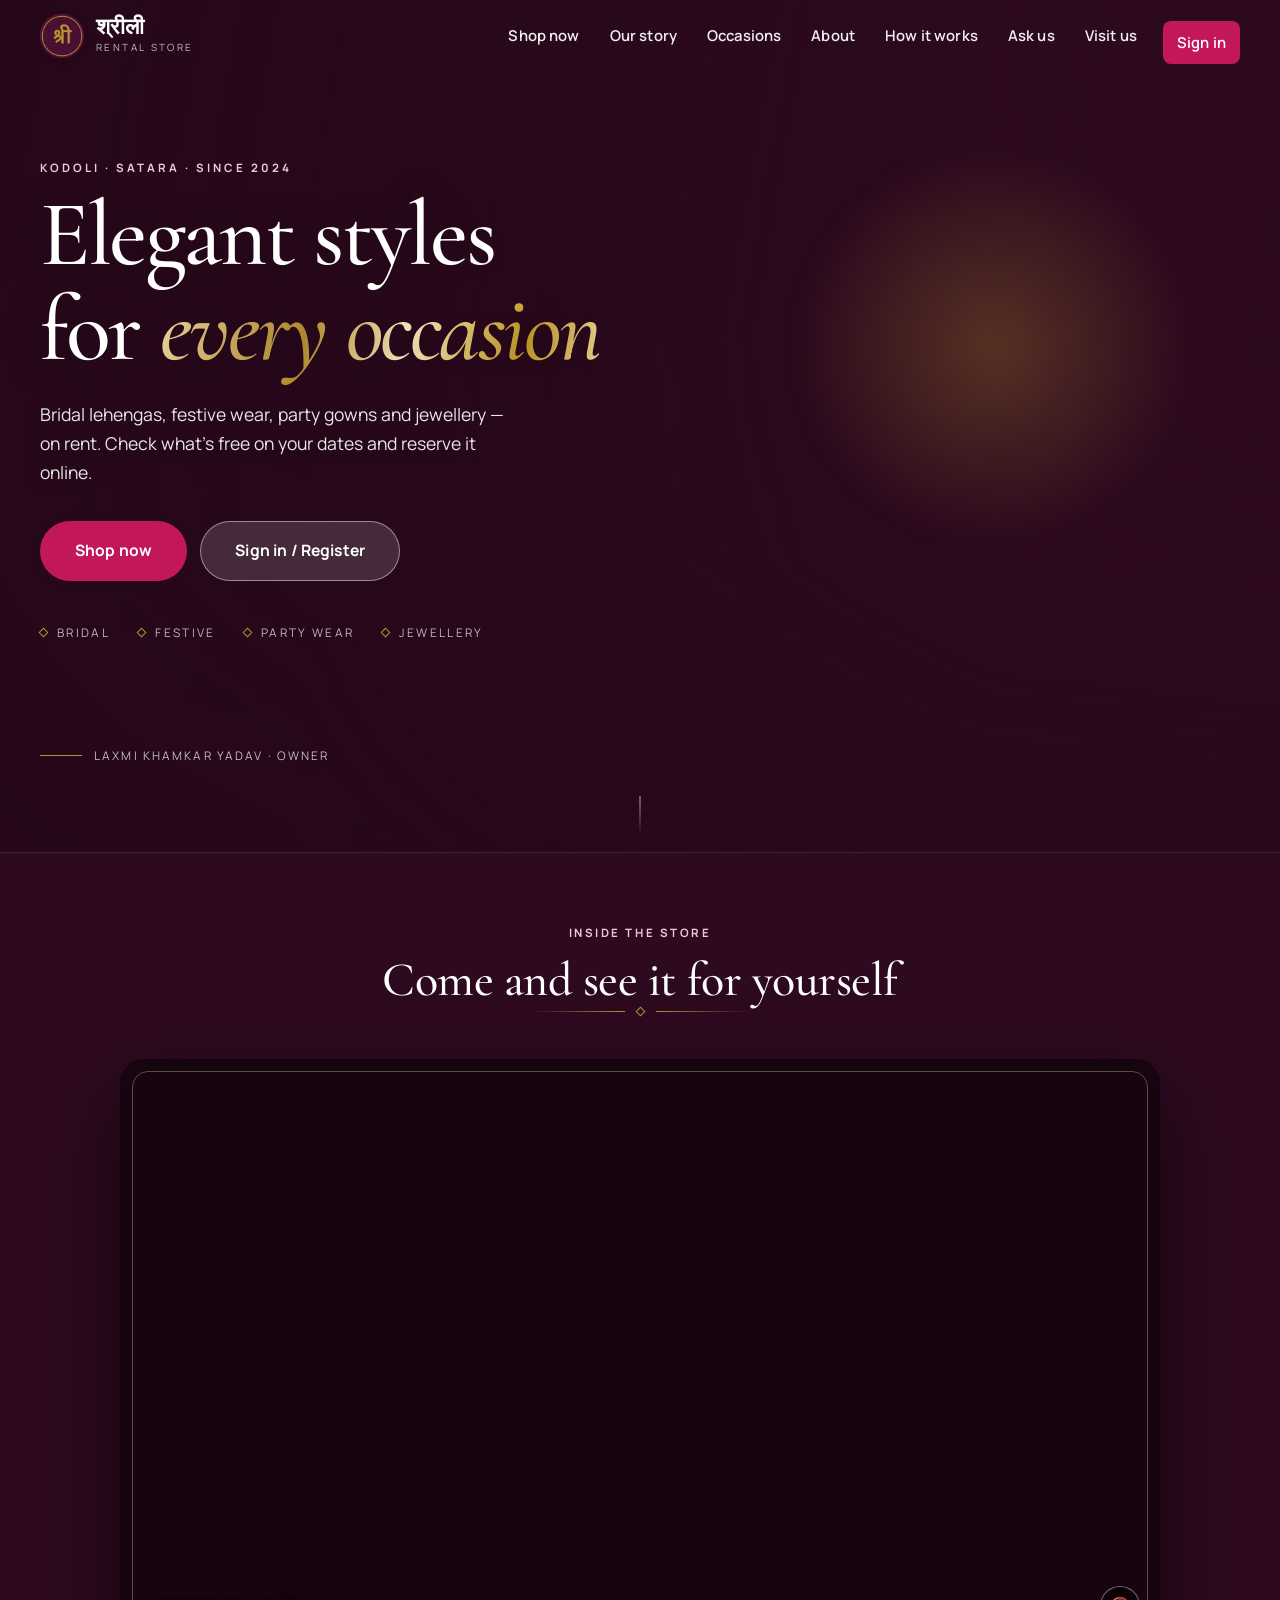
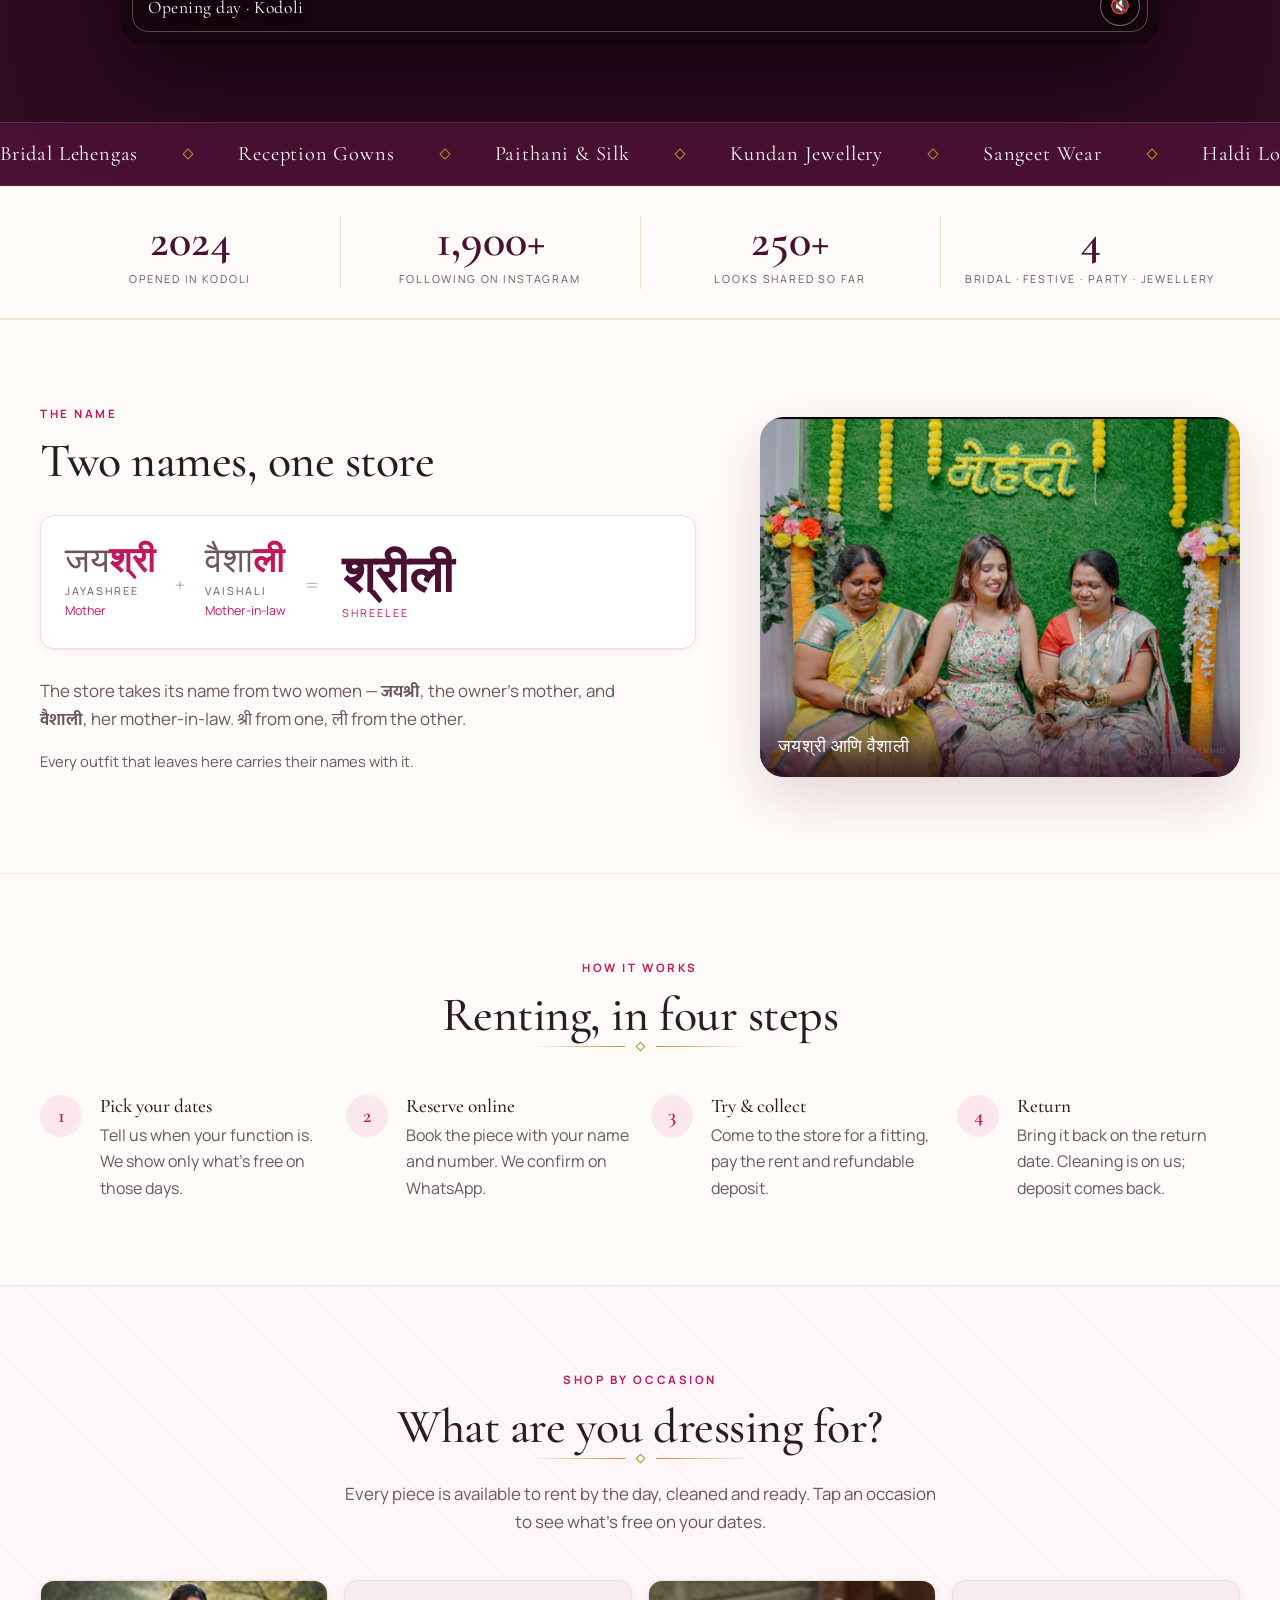
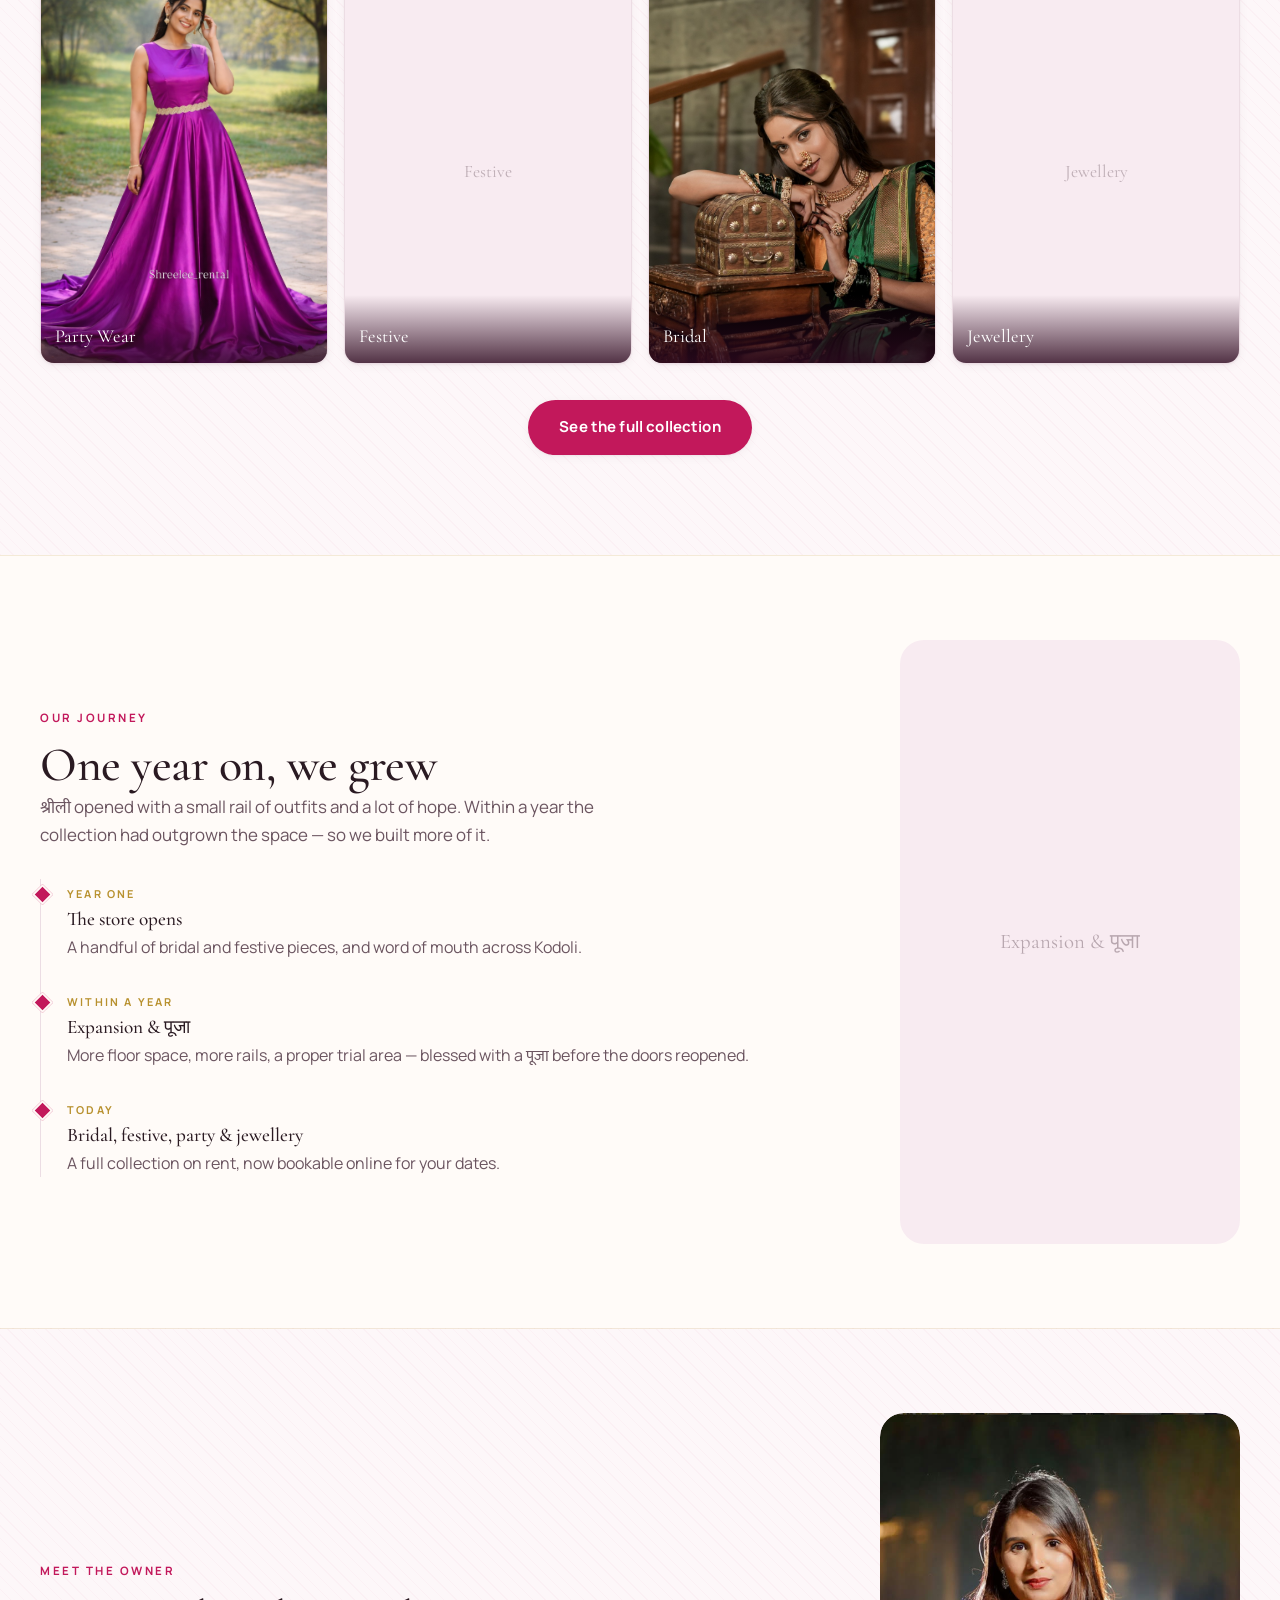
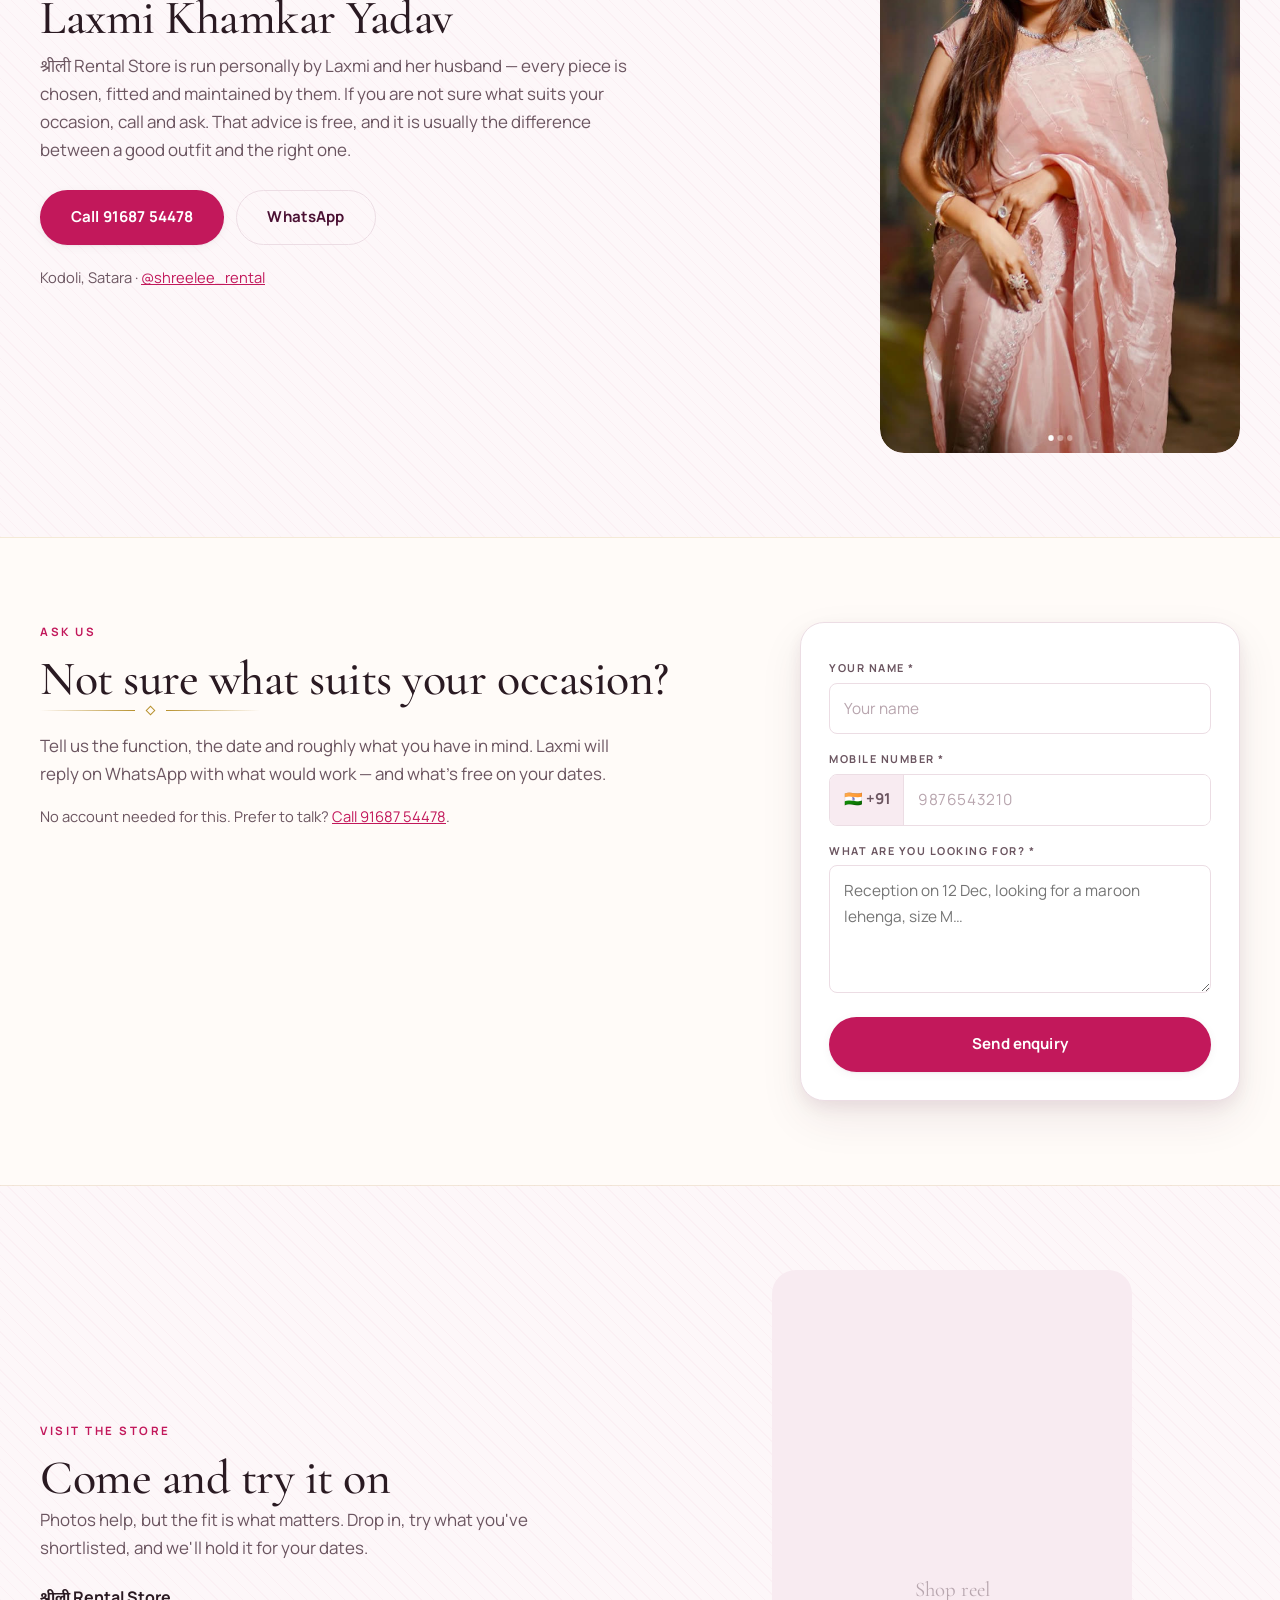
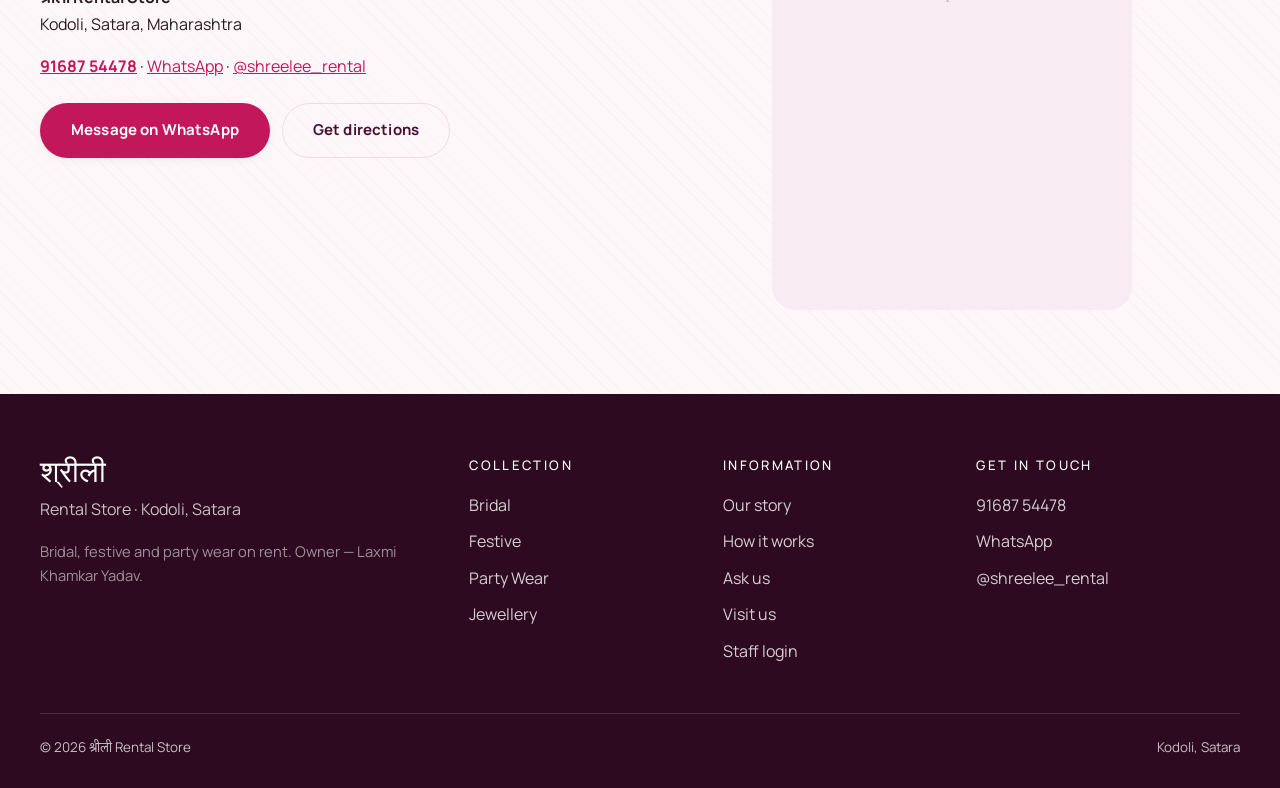
==== commit 83361ce3: "Add files via upload" ====
--- a/docs/index.html
+++ b/docs/index.html
@@ -9,7 +9,9 @@
 <meta property="og:type" content="website">
 <meta property="og:title" content="श्रीली Rental Store — Elegant styles for every occasion">
 <meta property="og:description" content="Bridal · Festive · Party Wear on rent. Kodoli, Satara.">
-<meta name="theme-color" content="#4a1033">
+<meta name="theme-color" content="#4a1033">
+<link rel="icon" href="assets/img/logo.png" type="image/png">
+<link rel="apple-touch-icon" href="assets/img/logo.png">
 
 <link rel="preconnect" href="https://fonts.googleapis.com">
 <link rel="preconnect" href="https://fonts.gstatic.com" crossorigin>
@@ -39,7 +41,7 @@
     <nav class="site-nav" id="siteNav">
       <a href="collection.html">Shop now</a>
       <a href="#story">Our story</a>
-      <a href="#occasions">Occasions</a>
+      <a href="#lookbook">Occasions</a>
       <a href="#owner">About</a>
       <a href="#how">How it works</a>
       <a href="#enquire">Ask us</a>
@@ -179,48 +181,12 @@
       </p>
     </div>
 
-    <!-- TODO: save the mehendi photograph as assets/img/story.jpg -->
     <figure class="story-shot">
       <img src="assets/img/story.jpg" alt="Jayashree and Vaishali, whose names the store carries"
            onerror="this.closest('.story-shot').classList.add('empty');this.remove()">
       <span class="ph">जयश्री &amp; वैशाली</span>
       <figcaption>जयश्री आणि वैशाली</figcaption>
     </figure>
-  </div>
-</section>
-
-<!-- ---------------------------------------------------------- occasions -->
-<section id="occasions">
-  <div class="wrap">
-    <div class="section-head center">
-      <p class="eyebrow">Shop by occasion</p>
-      <h2>What are you dressing for?</h2>
-      <div class="orn"><i></i></div>
-      <p class="lead">Every piece is available to rent by the day, cleaned and ready.</p>
-    </div>
-
-    <div class="grid cols-4">
-      <a class="occasion" href="collection.html?cat=bridal">
-        <img src="assets/img/cat-bridal.jpg" alt="" onerror="this.remove()">
-        <span class="ph">Bridal</span>
-        <figcaption>Bridal</figcaption>
-      </a>
-      <a class="occasion" href="collection.html?cat=festive">
-        <img src="assets/img/cat-festive.jpg" alt="" onerror="this.remove()">
-        <span class="ph">Festive</span>
-        <figcaption>Festive</figcaption>
-      </a>
-      <a class="occasion" href="collection.html?cat=party">
-        <img src="assets/img/cat-party.jpg" alt="" onerror="this.remove()">
-        <span class="ph">Party</span>
-        <figcaption>Party Wear</figcaption>
-      </a>
-      <a class="occasion" href="collection.html?cat=jewellery">
-        <img src="assets/img/cat-jewellery.jpg" alt="" onerror="this.remove()">
-        <span class="ph">Jewellery</span>
-        <figcaption>Jewellery</figcaption>
-      </a>
-    </div>
   </div>
 </section>
 
@@ -258,35 +224,43 @@
 <section class="tint" id="lookbook">
   <div class="wrap">
     <div class="section-head center">
-      <p class="eyebrow">Lookbook</p>
-      <h2>Pieces from the rail</h2>
+      <p class="eyebrow">Shop by occasion</p>
+      <h2>What are you dressing for?</h2>
       <div class="orn"><i></i></div>
-      <p class="lead">A glimpse of what's in store. The full collection is inside.</p>
-    </div>
-
-    <!-- Mixed grid: two stills and two films. Shapes are declared per tile
-         so nothing is cropped into a sliver. -->
+      <p class="lead">
+        Every piece is available to rent by the day, cleaned and ready.
+        Tap an occasion to see what's free on your dates.
+      </p>
+    </div>
+
+    <!-- One grid doing both jobs: the lookbook imagery, and the way into
+         each category. Two tiles are films, two are stills. -->
     <div class="look-grid">
-      <figure class="look tall">
-        <img src="assets/img/shot-1.jpg" alt="A piece from the collection" loading="lazy"
+      <a class="look tall" href="collection.html?cat=party">
+        <img src="assets/img/shot-1.jpg" alt="Party wear on rent" loading="lazy"
              onerror="this.closest('.look').classList.add('empty');this.remove()">
-        <span class="ph">Photo</span>
-      </figure>
-
-      <figure class="look tall" data-video="assets/video/jewellery.mp4">
-        <span class="ph">Jewellery film</span>
+        <span class="ph">Party</span>
+        <figcaption>Party Wear</figcaption>
+      </a>
+
+      <a class="look tall" href="collection.html?cat=festive"
+         data-video="assets/video/jewellery.mp4">
+        <span class="ph">Festive</span>
+        <figcaption>Festive</figcaption>
+      </a>
+
+      <a class="look tall" href="collection.html?cat=bridal">
+        <img src="assets/img/shot-2.jpg" alt="Bridal wear on rent" loading="lazy"
+             onerror="this.closest('.look').classList.add('empty');this.remove()">
+        <span class="ph">Bridal</span>
+        <figcaption>Bridal</figcaption>
+      </a>
+
+      <a class="look tall" href="collection.html?cat=jewellery"
+         data-video="assets/video/clip-b.mp4">
+        <span class="ph">Jewellery</span>
         <figcaption>Jewellery</figcaption>
-      </figure>
-
-      <figure class="look wide">
-        <img src="assets/img/shot-2.jpg" alt="Inside the store" loading="lazy"
-             onerror="this.closest('.look').classList.add('empty');this.remove()">
-        <span class="ph">Photo</span>
-      </figure>
-
-      <figure class="look tall" data-video="assets/video/clip-b.mp4">
-        <span class="ph">Film</span>
-      </figure>
+      </a>
     </div>
 
     <p class="center" style="margin-top:36px">
@@ -308,7 +282,6 @@
 
       <ul class="milestones">
         <li>
-          <!-- TODO: put the real opening month here -->
           <span class="ms-when">Year one</span>
           <h3>The store opens</h3>
           <p>A handful of bridal and festive pieces, and word of mouth across Kodoli.</p>
@@ -340,13 +313,6 @@
 <!-- ------------------------------------------------------------- owner -->
 <section class="tint" id="owner">
   <div class="wrap owner-split">
-    <!-- The owners' film. assets/img/owner.jpg is used as its poster frame,
-         so her portrait is what shows while the video loads. -->
-    <div class="vid-slot" data-video="assets/video/owners.mp4"
-         data-poster="assets/img/owner.jpg">
-      <span class="ph">Laxmi &amp; family</span>
-    </div>
-
     <div class="owner-copy">
       <p class="eyebrow">Meet the owner</p>
       <h2>Laxmi Khamkar Yadav</h2>
@@ -364,6 +330,15 @@
         Kodoli, Satara · <a href="https://www.instagram.com/shreelee_rental/"
         target="_blank" rel="noopener">@shreelee_rental</a>
       </p>
+    </div>
+
+    <!-- Laxmi and her husband. Her portrait is the poster frame, so the panel
+         shows a face straight away rather than a black box while it loads. -->
+    <div class="vid-slot" data-video="assets/video/owners.mp4"
+         data-poster="assets/img/owner.jpg">
+      <img src="assets/img/owner.jpg" alt="Laxmi Khamkar Yadav and her husband"
+           style="width:100%;height:100%;object-fit:cover;border-radius:var(--r-lg)"
+           onerror="this.remove()">
     </div>
   </div>
 </section>
@@ -425,8 +400,7 @@
       </p>
       <p style="margin-top:22px">
         <strong>श्रीली Rental Store</strong><br>
-        Kodoli, Satara, Maharashtra<br>
-        <!-- TODO: full address line -->
+        Kodoli, Satara, Maharashtra
       </p>
       <p>
         <a href="tel:+919168754478"><strong>91687 54478</strong></a> ·
--- a/docs/assets/css/style.css
+++ b/docs/assets/css/style.css
@@ -441,7 +441,7 @@
 
 .owner-split { display: grid; gap: 34px; align-items: center; }
 @media (min-width: 860px) {
-  .owner-split { grid-template-columns: minmax(260px, 360px) 1fr; gap: 60px; }
+  .owner-split { grid-template-columns: 1fr minmax(260px, 360px); gap: 60px; }
 }
 
 .owner-shot {
@@ -847,4 +847,8 @@
   font-size: .74rem; letter-spacing: .18em; text-transform: uppercase;
   color: rgba(255,255,255,.72);
 }
-.hero-credit-line { width: 42px; height: 1px; background: var(--gold); display: block; }+.hero-credit-line { width: 42px; height: 1px; background: var(--gold); display: block; }
+/* The lookbook tiles are links into each category now. */
+a.look { display: block; text-decoration: none; color: inherit; }
+a.look:hover { box-shadow: var(--shadow-md); }
+a.look figcaption { z-index: 3; }
--- a/docs/assets/css/shop.css
+++ b/docs/assets/css/shop.css
@@ -206,6 +206,15 @@
   background: var(--blush); border-radius: 8px; padding: 9px 12px; margin-top: 4px;
 }
 
+/* Shortcut back to the review box, offered once a piece has been out. */
+.rate-link {
+  display: inline-block; margin-top: 6px;
+  font-size: .82rem; font-weight: 600; color: var(--plum);
+  text-decoration: none; border-bottom: 1px solid currentColor; padding-bottom: 1px;
+}
+.rate-link:hover { color: var(--gold); }
+.bk-card .rate-link { margin-top: 8px; }
+
 /* ------------------------------------------------------------------ auth */
 
 .auth-shell { max-width: 460px; margin: 6vh auto 10vh; padding: 0 20px; }
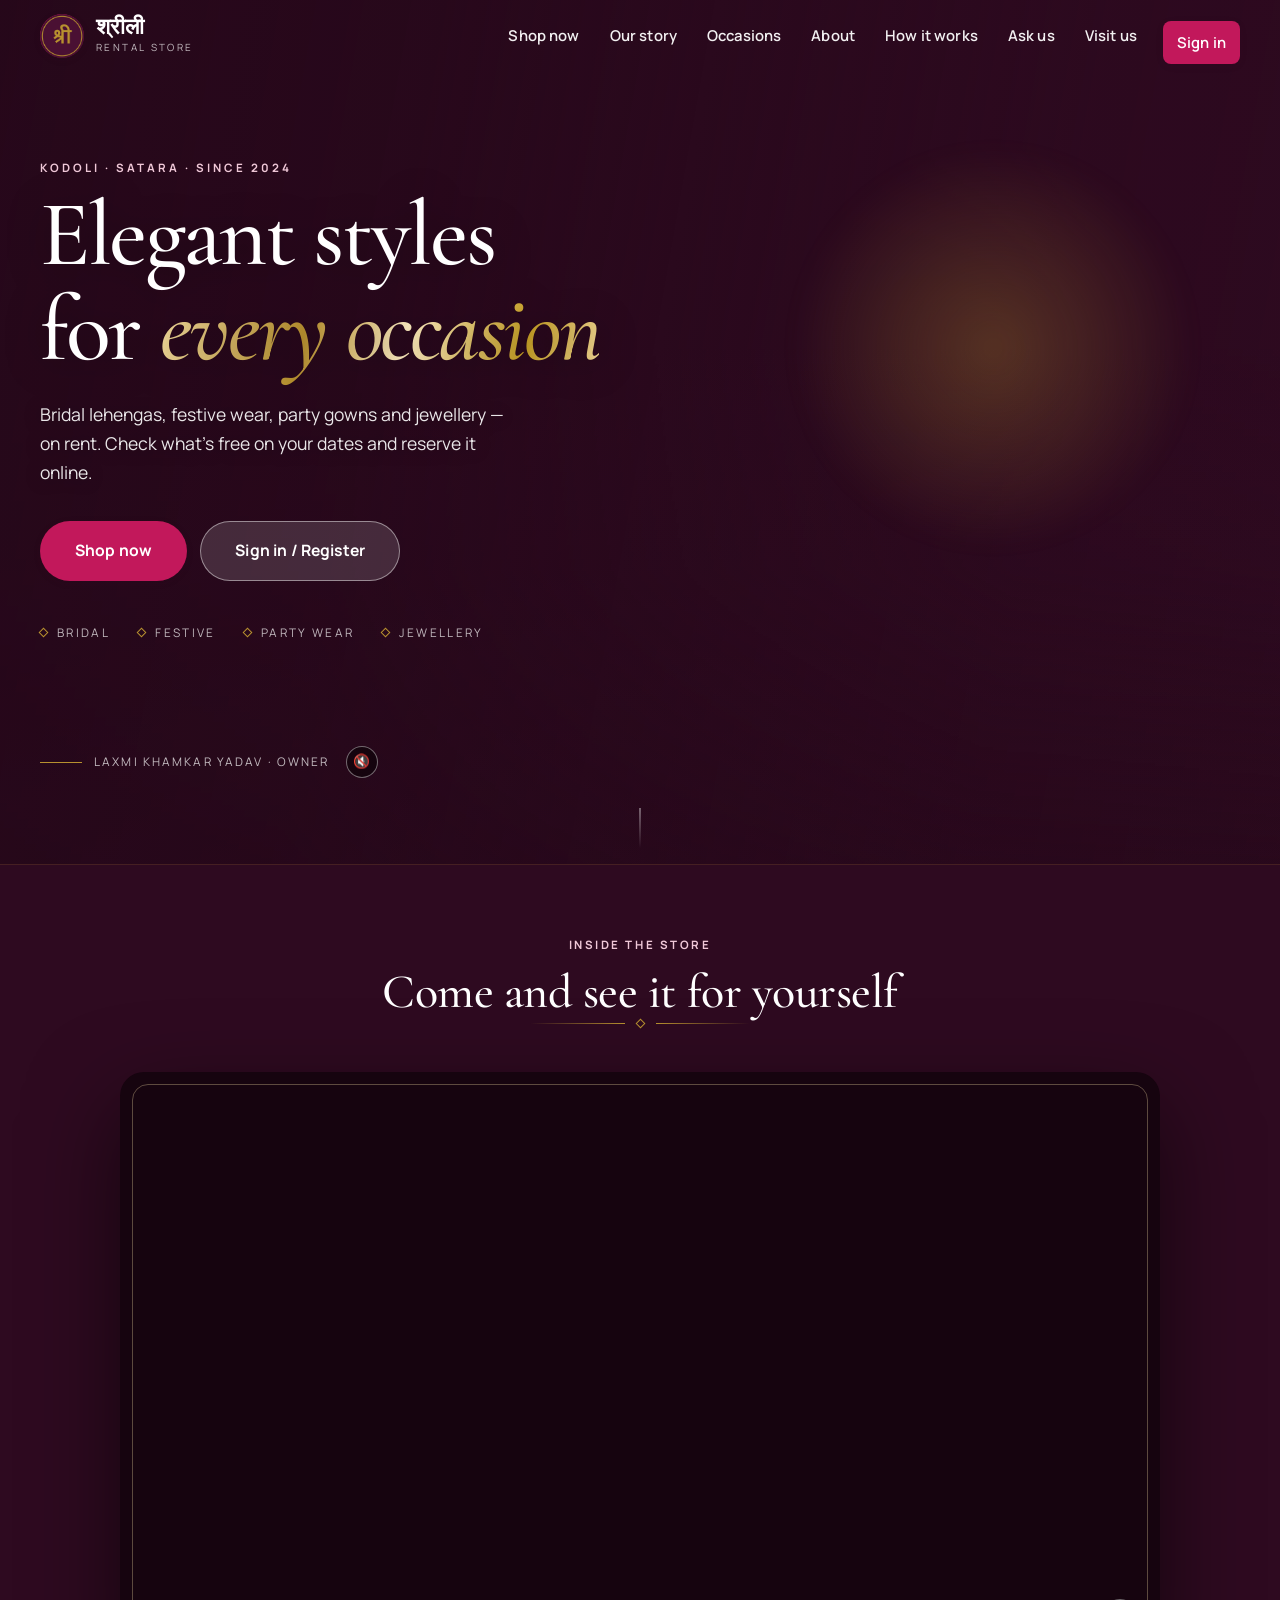
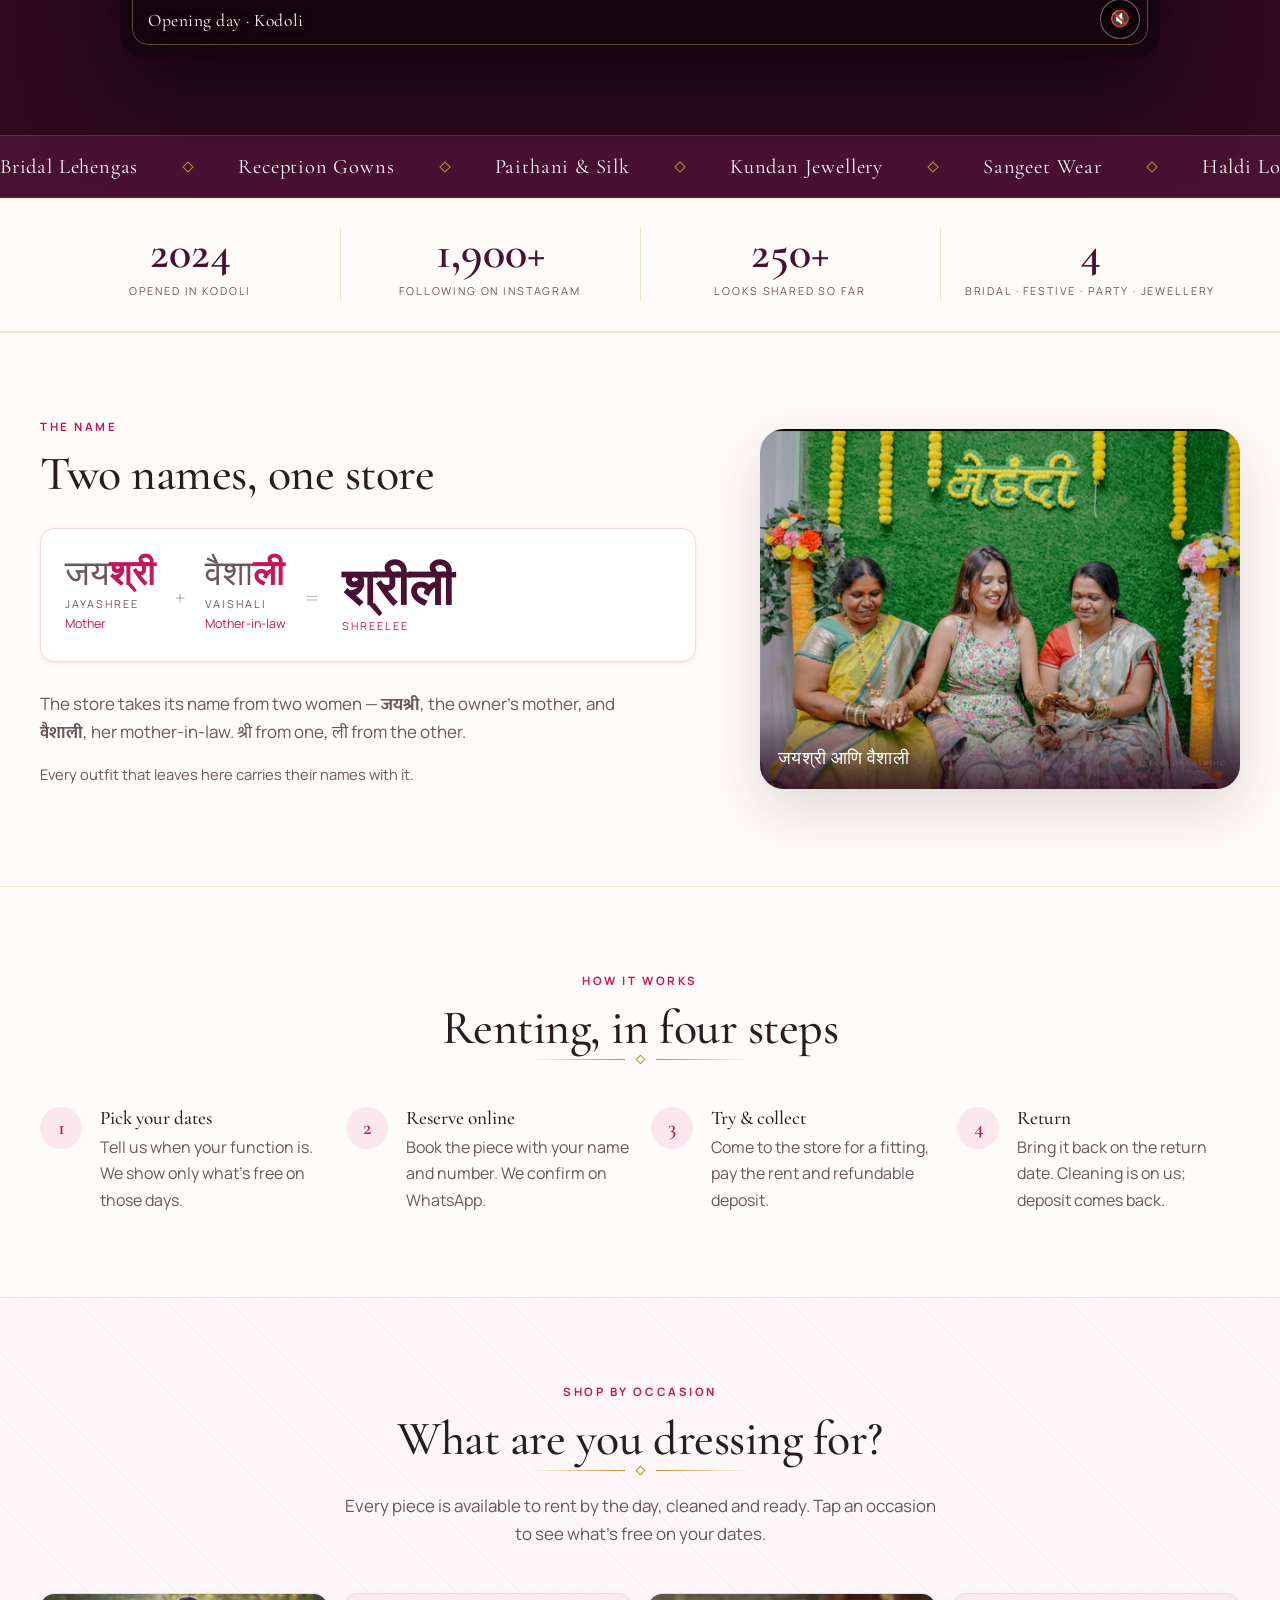
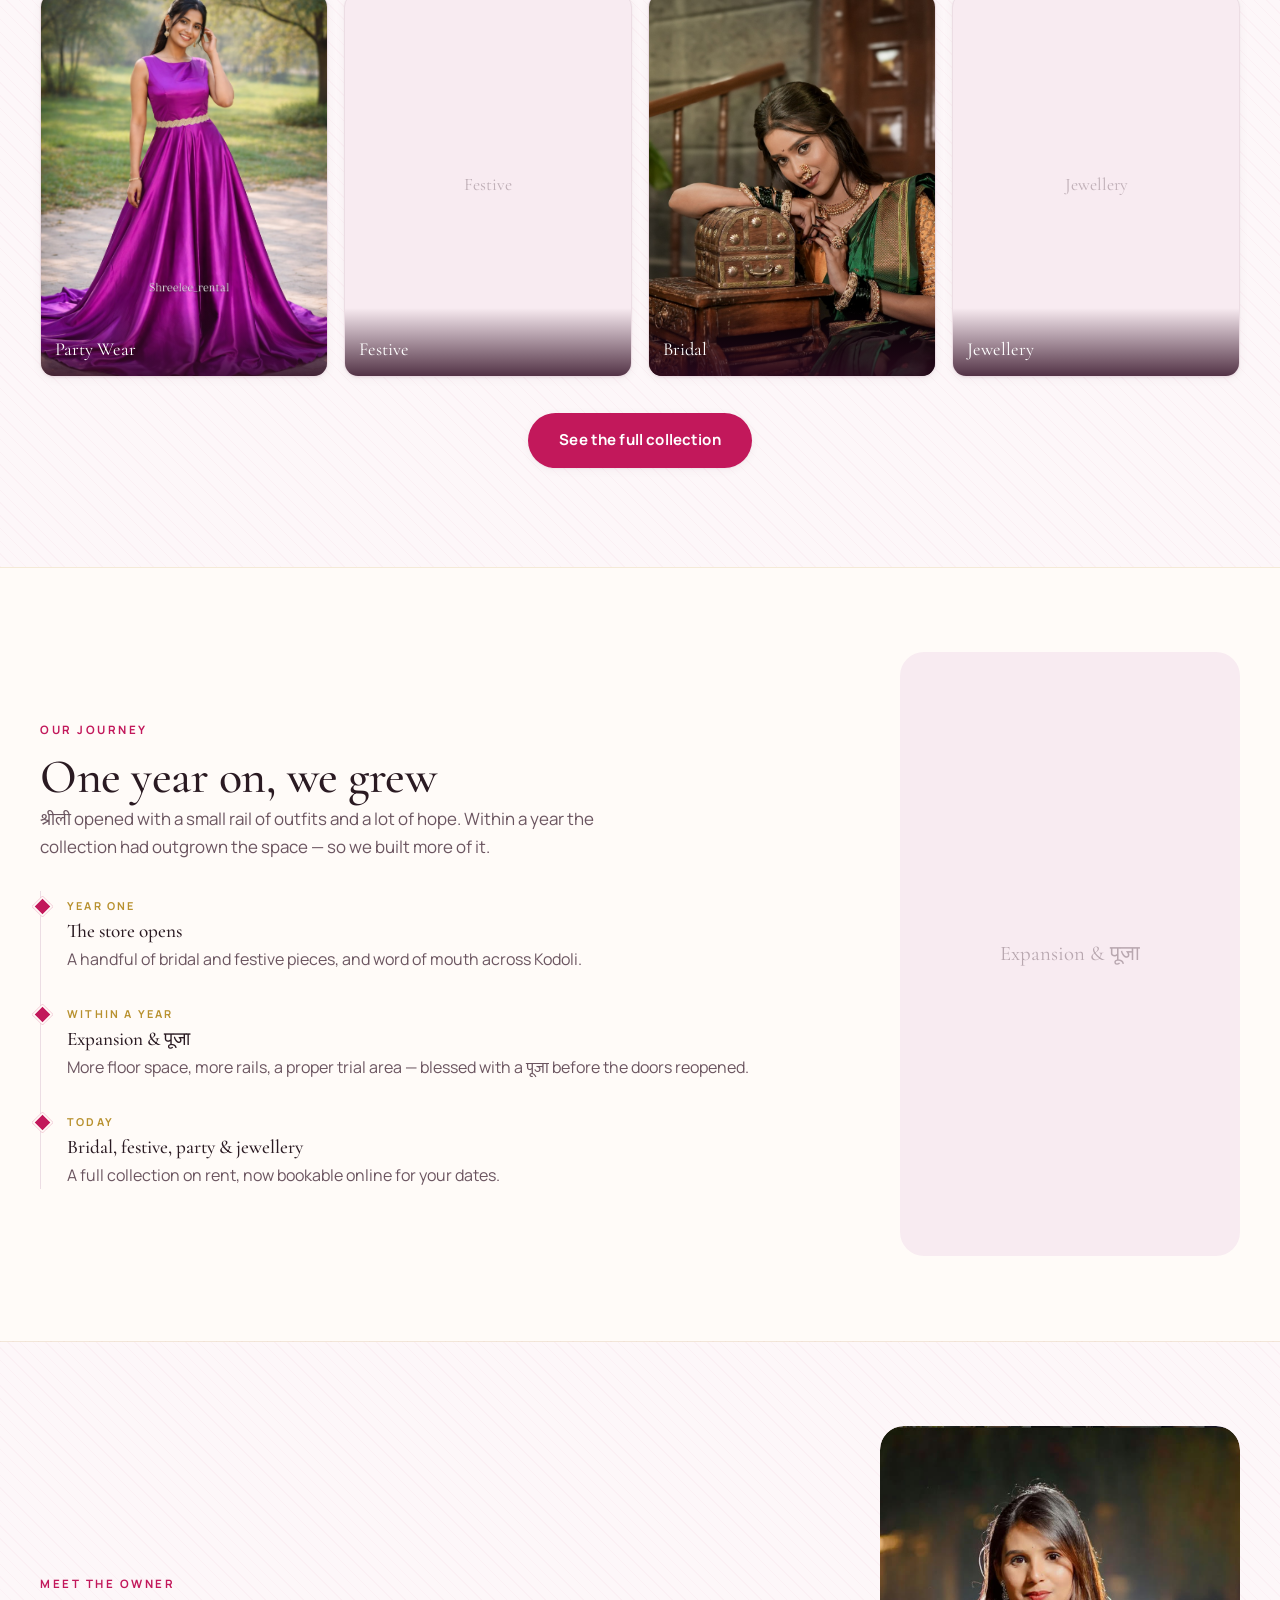
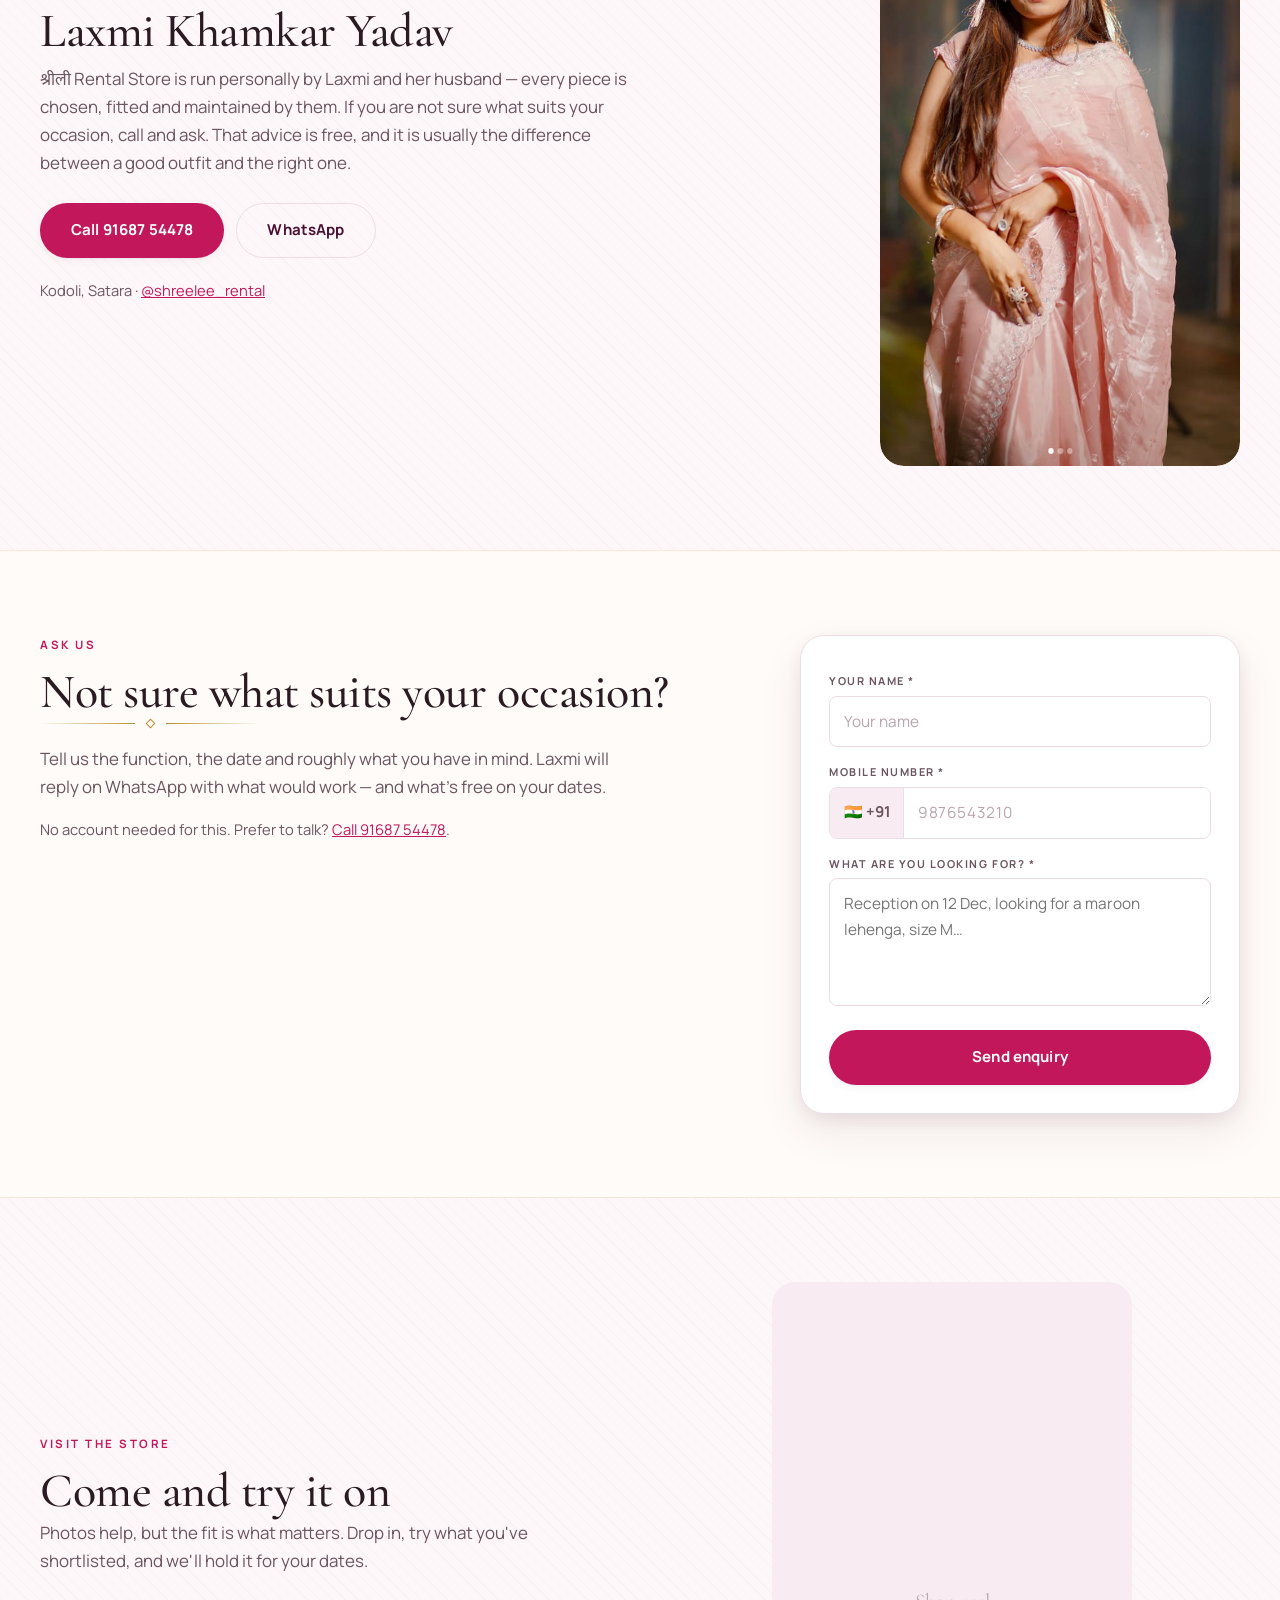
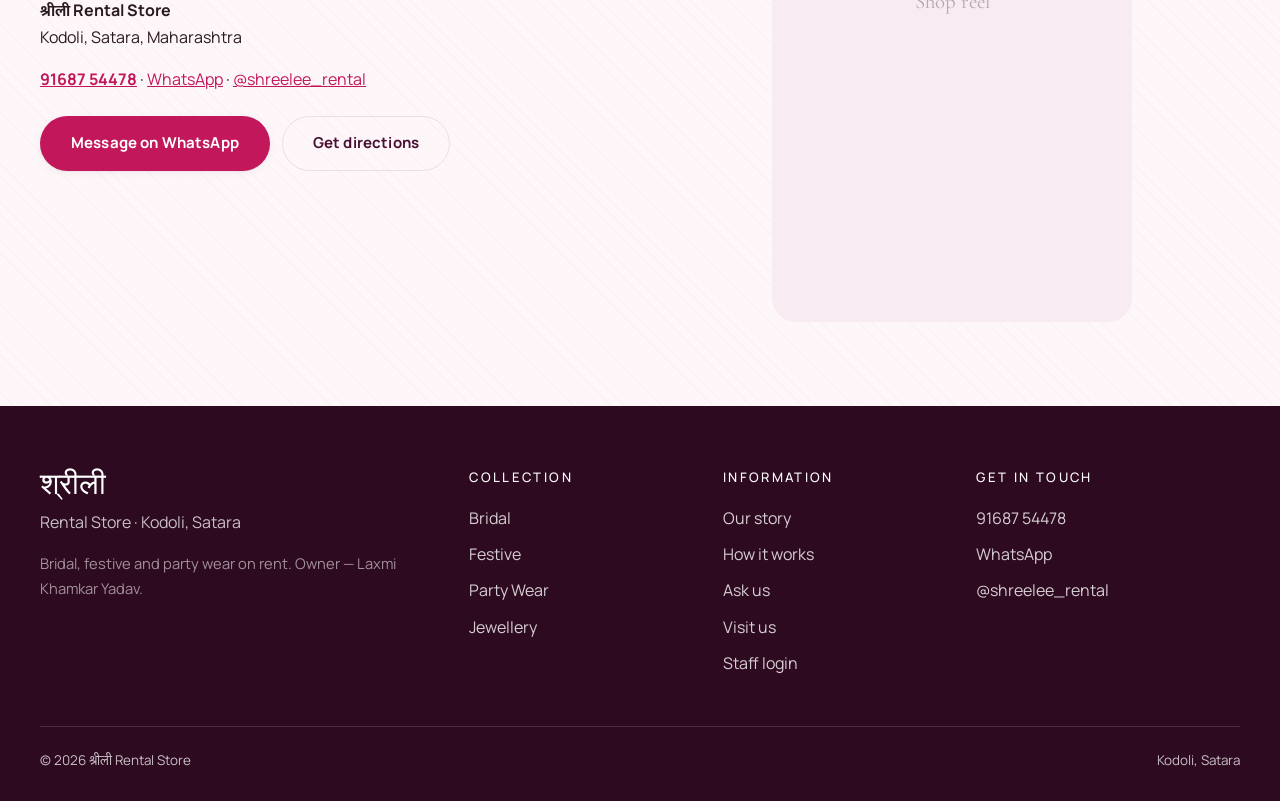
==== commit b78b0986: "Add files via upload" ====
--- a/docs/index.html
+++ b/docs/index.html
@@ -9,8 +9,8 @@
 <meta property="og:type" content="website">
 <meta property="og:title" content="श्रीली Rental Store — Elegant styles for every occasion">
 <meta property="og:description" content="Bridal · Festive · Party Wear on rent. Kodoli, Satara.">
-<meta name="theme-color" content="#4a1033">
-<link rel="icon" href="assets/img/logo.png" type="image/png">
+<meta name="theme-color" content="#4a1033">
+<link rel="icon" href="assets/img/logo.png" type="image/png">
 <link rel="apple-touch-icon" href="assets/img/logo.png">
 
 <link rel="preconnect" href="https://fonts.googleapis.com">
@@ -56,7 +56,7 @@
   <!-- The owner's film, running behind the hero. Lightly softened so the
        type stays readable over it; the scrim does the rest. -->
   <div class="hero-wash" aria-hidden="true">
-    <video autoplay muted loop playsinline preload="auto" onerror="this.remove()">
+    <video id="heroVideo" autoplay muted loop playsinline preload="auto" onerror="this.remove()">
       <source src="assets/video/hero-owner.mp4" type="video/mp4">
     </video>
   </div>
@@ -84,10 +84,13 @@
       </div>
     </div>
 
-    <!-- Credit line for the film running behind. -->
+    <!-- Credit line for the film running behind, and its sound toggle. The
+         film starts silent because browsers refuse to autoplay with sound. -->
     <div class="hero-credit">
       <span class="hero-credit-line"></span>
       <span>Laxmi Khamkar Yadav &middot; Owner</span>
+      <button type="button" class="vid-sound hero-sound" id="heroSound"
+              aria-label="Turn sound on" title="Turn sound on">🔇</button>
     </div>
   </div>
 
--- a/docs/assets/css/style.css
+++ b/docs/assets/css/style.css
@@ -847,8 +847,14 @@
   font-size: .74rem; letter-spacing: .18em; text-transform: uppercase;
   color: rgba(255,255,255,.72);
 }
-.hero-credit-line { width: 42px; height: 1px; background: var(--gold); display: block; }
-/* The lookbook tiles are links into each category now. */
-a.look { display: block; text-decoration: none; color: inherit; }
-a.look:hover { box-shadow: var(--shadow-md); }
-a.look figcaption { z-index: 3; }
+.hero-credit-line { width: 42px; height: 1px; background: var(--gold); display: block; }
+/* Sits in the credit line rather than floating over the headline, so it
+   reads as "this film has sound" instead of a stray control. */
+.hero-sound {
+  position: static; width: 32px; height: 32px; font-size: .85rem;
+  flex: 0 0 auto; margin-left: 4px;
+}
+/* The lookbook tiles are links into each category now. */
+a.look { display: block; text-decoration: none; color: inherit; }
+a.look:hover { box-shadow: var(--shadow-md); }
+a.look figcaption { z-index: 3; }
